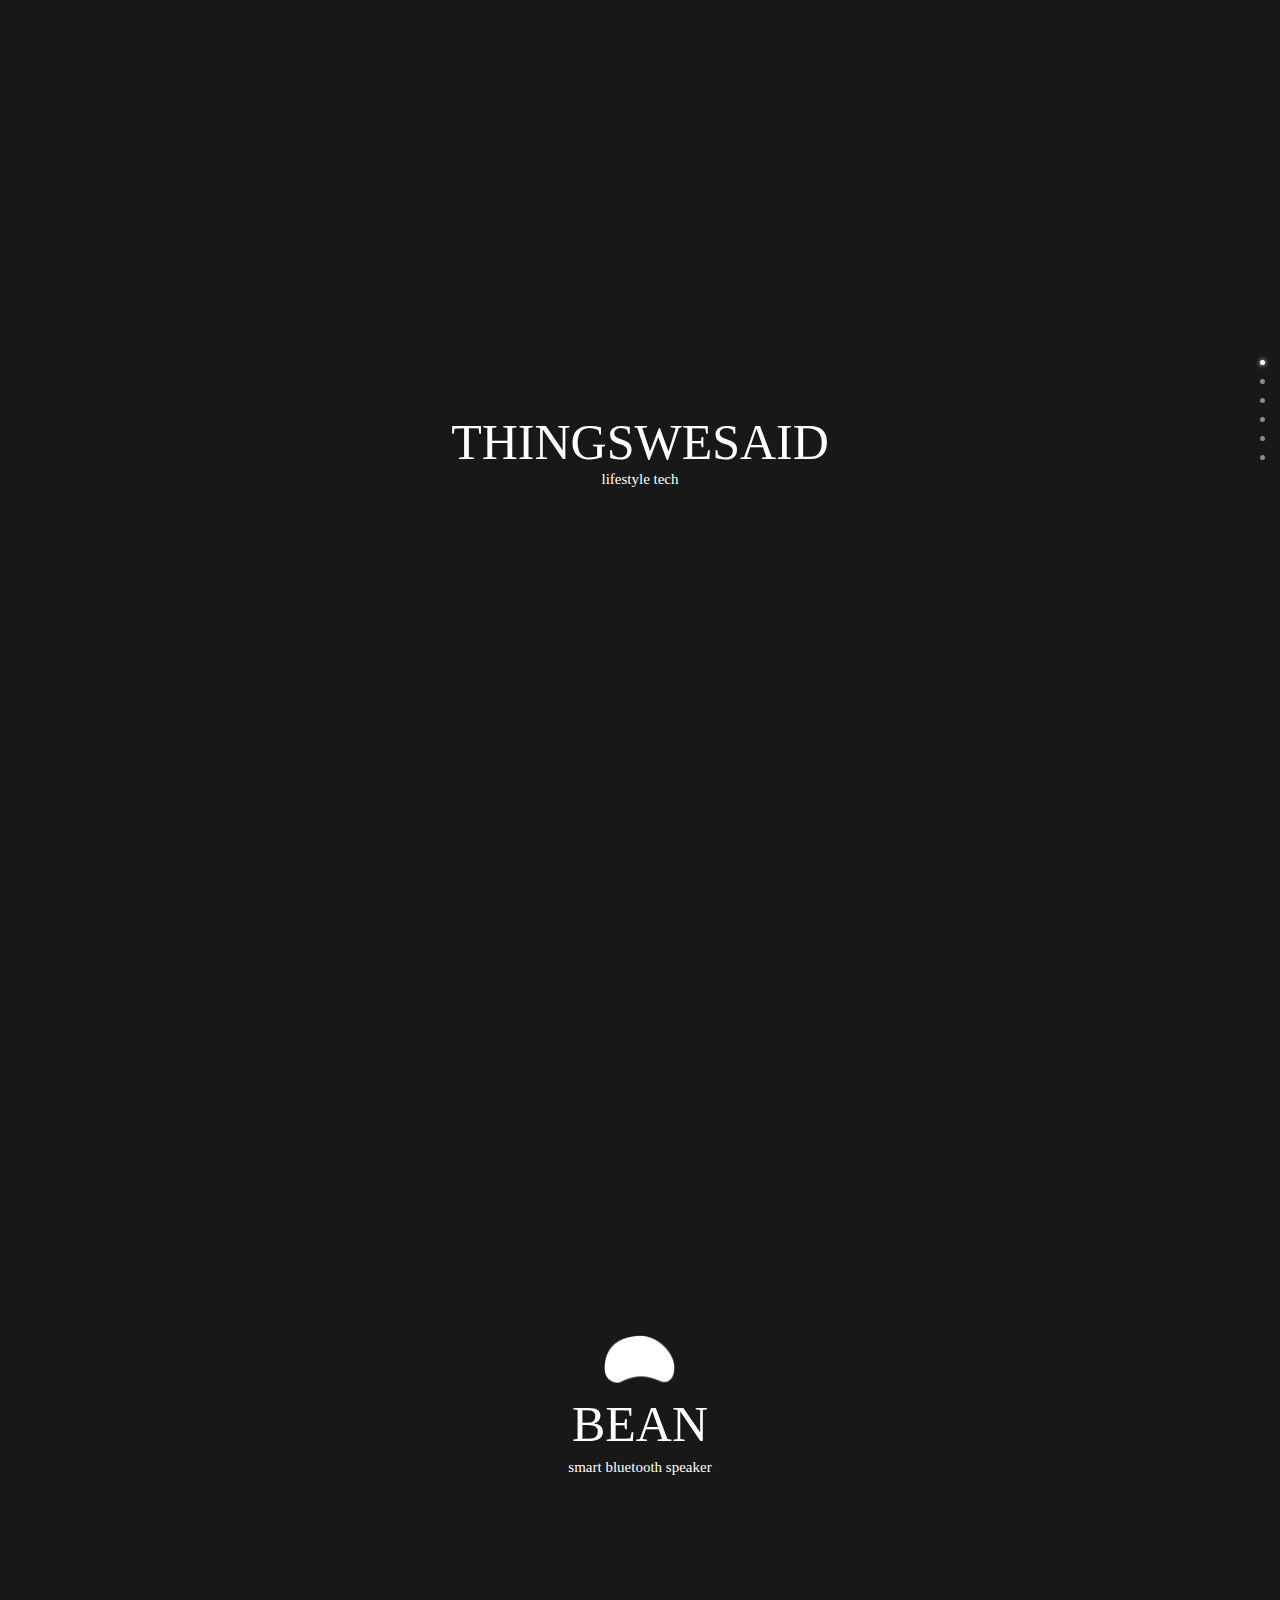
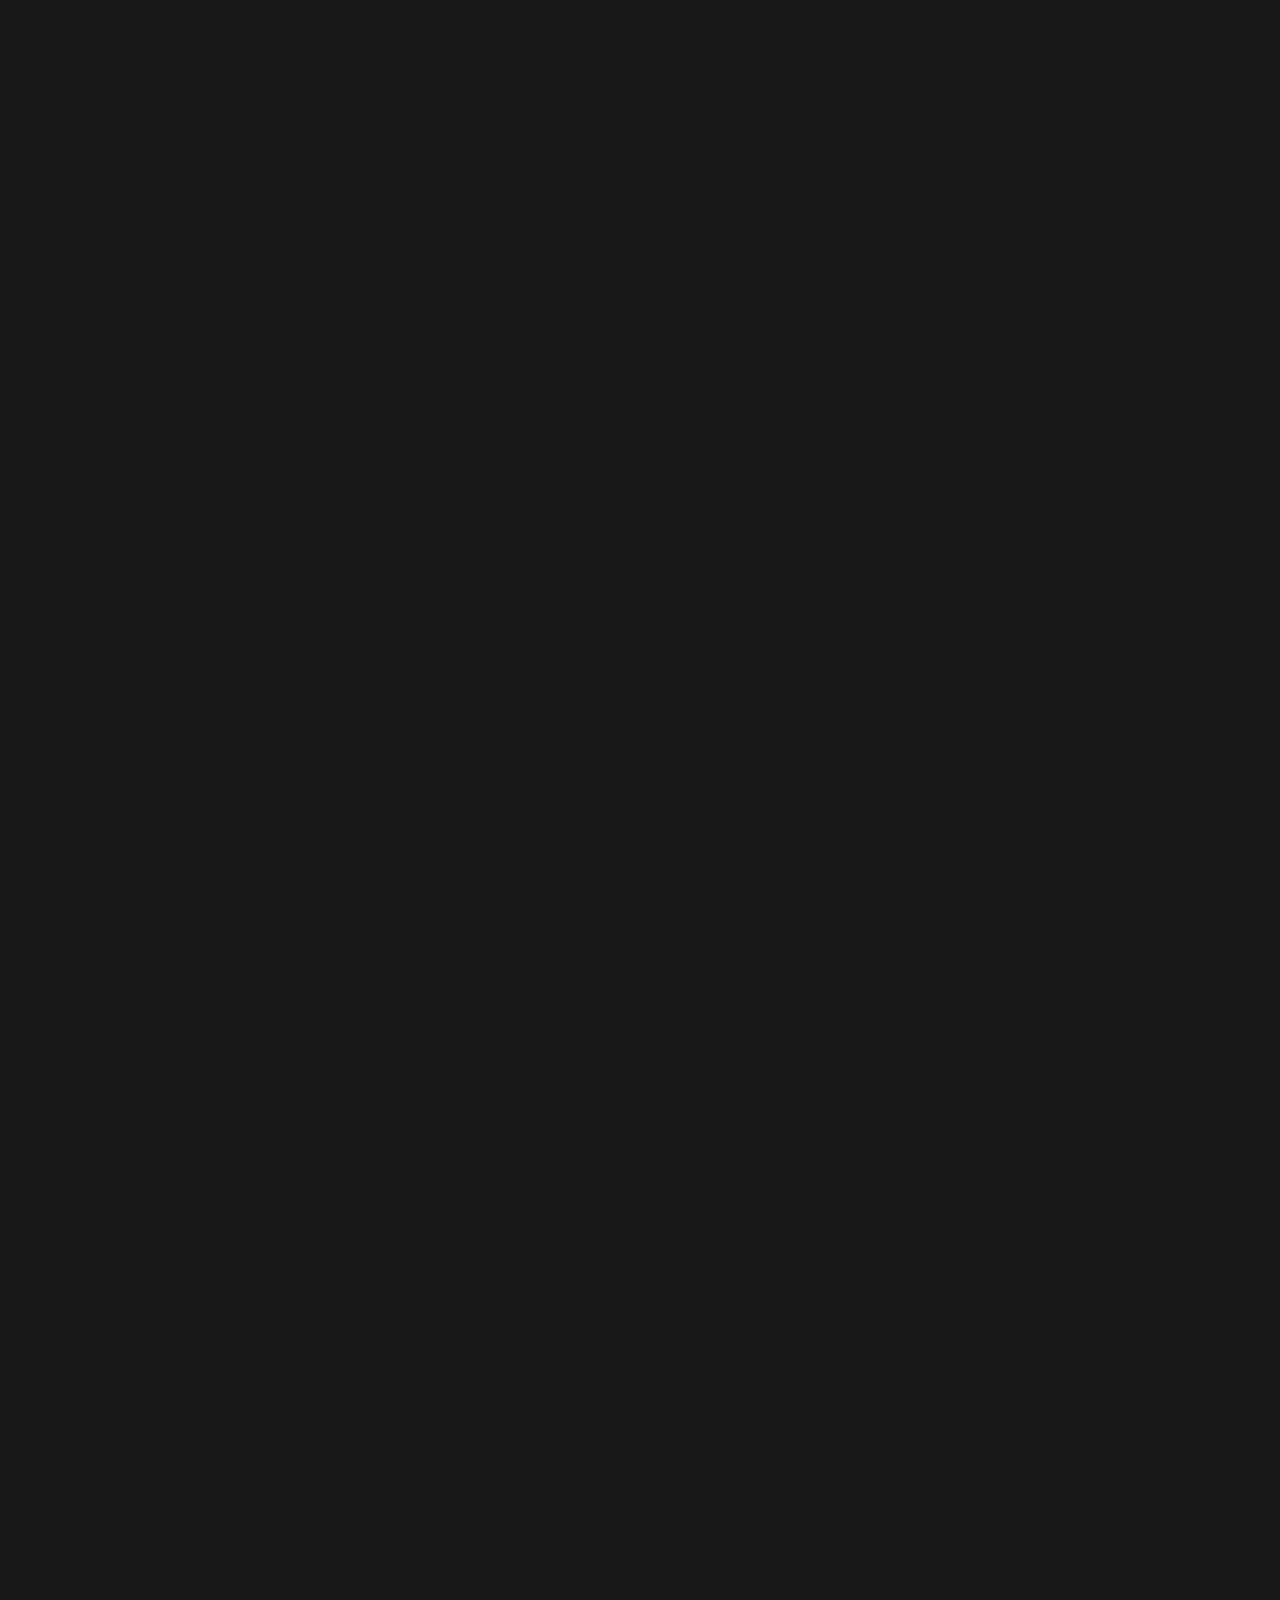
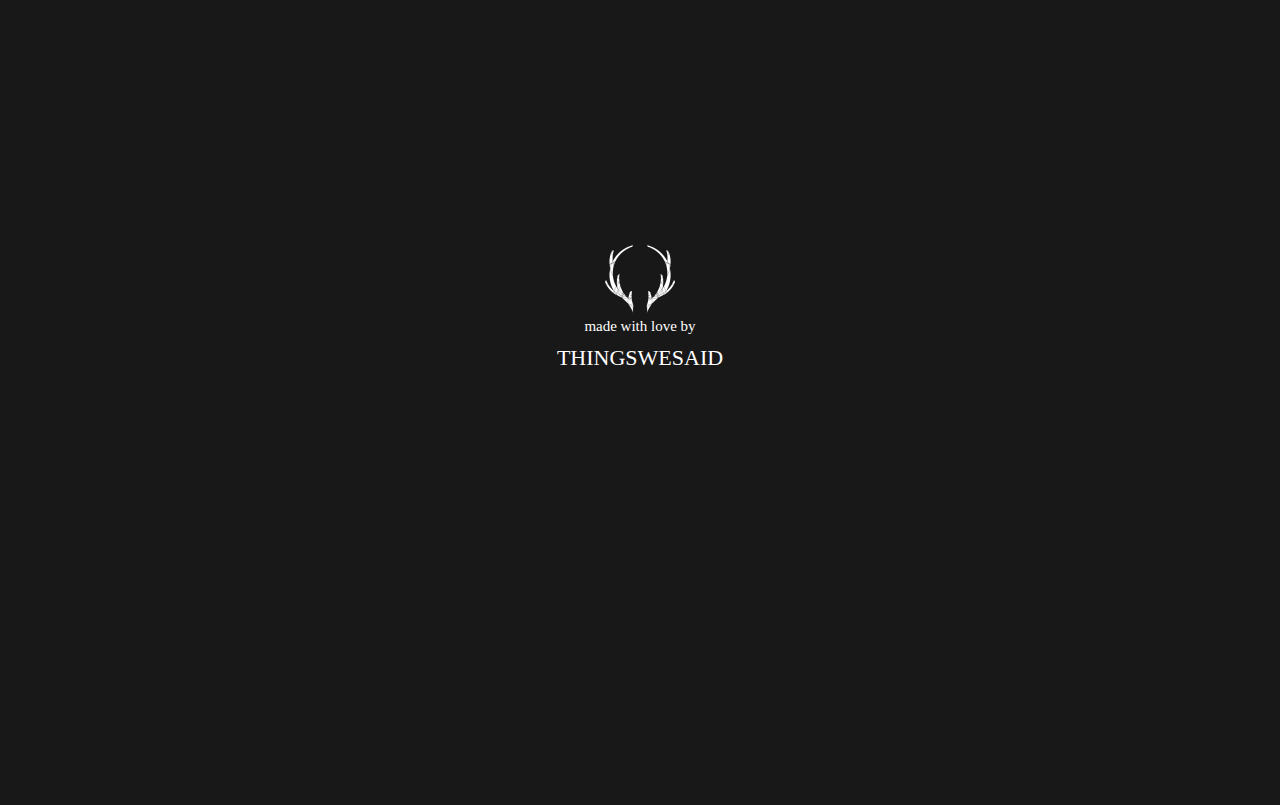
==== index.html @ f96232db "[css] make responsive to bigger size screen;" ====
<!DOCTYPE html>
<html lang="en">
<head>
  <meta charset="UTF-8">
  <meta name="viewport" content="width=device-width, initial-scale=1.0">
  <meta http-equiv="X-UA-Compatible" content="ie=edge">
  <link rel="stylesheet" href="./css/main.css">
  <title>thingswesaid</title>
</head>
<body>
  <div class="main">
    <div id="navigator">
      <div id="thingswesaid"></div>
      <div id="bean"></div>
      <div id="bean-pics"></div>
      <div id="bean-specs"></div>
      <div id="email"></div>
      <div id="credit"></div>
    </div>
    <div id="first-section">
      <div class="first-section-deer fadein">
        <img src="https://cdn.rawgit.com/thingswesaid/assets/8da91fc91eb6621f81365ce95e8229c3d3fe433f/images/deer-profile.png" class="deer-profile deer-left fadein">
        <img src="https://cdn.rawgit.com/thingswesaid/assets/8da91fc91eb6621f81365ce95e8229c3d3fe433f/images/deer-profile.png" class="deer-profile deer-right fadein">
      </div>
      <div class="arrow-down fadein-with-delay"></div>
      <div class="main-title">
        <p class="intro-animation">THINGSWESAID</p>
        <p class="intro-animation small-text">lifestyle tech</p>
      </div>
    </div>
    <div id="bean-section">
      <div class="evo-side"></div>
      <div class="bean-title">
        <div class="bean-logo"></div>
        <p class="lombok bean">BEAN</p>
        <p class="small-text">smart bluetooth speaker</p>
      </div>

      <div class="evo-pictures">
        <img src="./images/evo-pic-1.png" class="evo-pic-1">
        <p class="bean-components">
          <strong>BEAN</strong> will allow people to experience omnidirectional music, make phone calls or interact with Siri from anywhere in the house, hands-free.
          All without sacrificing sound quality and design.
        </p>
        <img src="./images/evo-pic-2.png" class="evo-pic evo-pic-2">
      </div>
      <div id="specs-section"></div>
      <div class="bean-specs">
        <img src="./images/evo-sylo.png" class="sylo">
        <div class="specs">
          <p class="title-item">DIMENSIONS<p>
            <p class="item">•	8 inches wide - 14 inches high</p>
            <p class="title-item">DRIVERS<p>
              <p class="item">•	2 Tweeter drivers - 1.5 inches wide (each)</p>
              <p class="item">•	1 Midrange driver - 6 inches wide</p>
              <p class="item">•	1 Subwoofer driver - 4 inches wide</p>
              <p class="item">•	1 Passive radiator - 6 inches wide</p>
              <p class="title-item">PCB<p>
                <p class="item">•	Amp board with:</p>
                <p class="item-indent">• 1 channel only (mono) - 35W minimum</p>
                <p class="item-indent">• Bluetooth 4.0 or greater</p>
                <p class="item-indent">• microphone integrated</p>
                <p class="item-indent">• optical input</p>
                <p class="item">•	3 way passive crossover</p>
                <p class="item">•	LED (to apply behind logo)</p>
                <p class="item">•	Battery</p>
                <p class="item">•	Power adapter board</p>
              </div>
            </p>
          </div>
          <div id="email-section">
            <div class="email-section-content">
              <p><strong>BEAN can soon be yours!</strong></p>
              <p class="small-text">subscribe to be notified of the kicstarter launch</p>
              <div class="email-input">
                <input type="email" placeholder="email">
                <span class="checkmark">
                  <div class="checkmark_circle"></div>
                  <div class="checkmark_stem"></div>
                  <div class="checkmark_kick"></div>
                </span>
              </div>
              <a href="#">
                <p class="link small-text">download the specs</p>
              </a>
            </div>
          </div>
          <div id="credits-section">
            <img src="./images/antlers.png">
            <p class="small-text">made with love by</p>
            <p>THINGSWESAID</p>
          </div>
        </div>
        <script type="text/javascript" src="./js/main.js"></script>
      </body>
      </html>
---- css/main.css ----
@font-face {
  font-family: 'Lombok';
  src: url('https://cdn.rawgit.com/thingswesaid/assets/3b993538f8348a293ac7c75ceb3d67e5ba9683c5/fonts/Lombok.otf');
}

@font-face {
  font-family: 'Raleway';
  src: url('https://cdn.rawgit.com/thingswesaid/assets/3b993538f8348a293ac7c75ceb3d67e5ba9683c5/fonts/RalewayThin.ttf');
}

* {
  color: white;
}

html, body {
  margin: 0;
  padding: 0;
  max-width: 100%;
  overflow-x: hidden;
  background: #505050;

  position: relative;
}

p {
  text-align: center;
  font-family: 'Raleway';
}

#navigator {
  position: fixed;
  top: 40vh;
  right: 15px;
  height: 100px;
  width: 30px;
  display: flex;
  justify-content: space-between;
  align-items: flex-end;
  flex-direction: column;
  z-index: 999;
}

#navigator * {
  width: 5px;
  height: 5px;
  border-radius: 100%;
  background-color: white;
  opacity: .5;
}

#navigator .active {
  opacity: 1;
  box-shadow: 0px 0px 5px #fff;
}


.lombok {
  font-family: 'Lombok';
  margin: 0;
}

.bean {
  margin-bottom: 6px;
}

.main {
  position: relative;
}

.main-title {
  font-size: 50px;
  background: #181818;
  display: flex;
  justify-content: center;
  align-items: center;
  flex-direction: column;
  width: 100vw;
  height: 100vh;
  overflow: hidden;
}

.first-section-deer {
  opacity: 0;
  position: fixed;
  top: 15vh;
  z-index: 99;
  display: flex;
  justify-content: space-between;
  width: 100%;
}

.deer-profile {
  height: 50vh;
}

.deer-right {
  -moz-transform: scaleX(-1);
  -o-transform: scaleX(-1);
  -webkit-transform: scaleX(-1);
  transform: scaleX(-1);
  filter: FlipH;
  -ms-filter: "FlipH";
}

@media only screen and (max-width: 770px) {
  .deer-profile {
    width: 150px;
  }

  .deer-right {
    top: auto;
    bottom: 20%;
  }
}

.main-title p {
  margin: 0;
  font-size: 50px;
}

.intro-animation {
  -webkit-animation: intro .9s;
  -moz-animation:    intro .9s;
  -o-animation:      intro .9s;
  animation:         intro .9s;
}

.arrow-down {
  width: 100%;
  height: 40px;
  background-image: url(https://cdn.rawgit.com/thingswesaid/assets/8da91fc91eb6621f81365ce95e8229c3d3fe433f/images/arrow.png);
  background-size: contain;
  background-repeat: no-repeat;
  position: fixed;
  bottom: 12%;
  background-position: center;
  opacity: 0;
}

.evo-side {
  background-image: url(../images/evo-side.png);
  background-position: right;
  background-size: contain;
  background-repeat: no-repeat;
  position: fixed;
  z-index: 99;
  top: 0;
  width: 100%;
  height: 100%;
  margin-right: -50px;
  opacity: 0;
}

@media only screen and (max-width: 770px) {
  .evo-side {
    margin-right: -110px;
  }
}

.sticky-bean {
  position: fixed;
  top: 0px;
  width: 100%;
  z-index: 99;
}

.bean-logo {
  background-image: url(../images/bean.png);
  width: 100%;
  height: 50px;
  background-size: contain;
  background-repeat: no-repeat;
  background-position: center;
  margin: 30px 0 10px;
}

.small-text {
  font-size: 15px !important;
  margin: 0;
}

.evo-pictures {
  position: fixed;
  bottom: 0;
  width: 100%;
  z-index: 99;
  display: flex;
  justify-content: space-between;
}

.evo-pic-1, .evo-pic-2 {
  opacity: 0;
  height: 50vh;
  padding: 10px;
}

.bean-components {
  font-size: 17px;
  width: 300px;
  min-width: 300px;
  line-height: 25px;
  text-align: justify;
  opacity: 0;
  margin: auto 0;
}

.bean-specs {
  width: 100%;
  z-index: 99;
  position: fixed;
}

.specs {
  position: fixed;
  right: 30px;
  bottom: 100px;
  font-size: 18px;
  width: 500px;
  opacity: 0;
}

.specs p {
  text-align: left;
}

.title-item {
  margin: 20px 0 -15px 0;
}

.item {
  margin: 6px 0 0 10px;
}

.item-indent {
  margin: 6px 0 0 30px;
}

.sylo {
  position: fixed;
  bottom: 0;
  left: 20px;
  opacity: 0;
  height: 60vh;
}

#first-section {
  height: 95vh;
  position: relative;
}

#bean-section {
  font-size: 50px;
  background: #181818;
  display: flex;
  flex-direction: column;
  justify-content: flex-start;
  align-items: center;
  width: 100vw;
  position: relative;
  overflow: hidden;
}

#specs-section {
  position: absolute;
}

#email-section {
  position: absolute;
  width: 100%;
  display: flex;
  justify-content: space-around;
  flex-direction: column;
  align-items: center;
  padding-top: 100px;
  z-index: 99;
}

.email-section-content {
  position: fixed;
  bottom: 40vh;
  opacity: 0;
}

#email-section p {
  font-size: 30px;
  margin: 2px;
}

#email-section input {
  width: 300px;
  height: 50px;
  border-radius: 10px;
  border: none;
  padding: 5px;
  margin: 20px;
  z-index: 99;
  color: black;
  font-size: 20px;
  font-weight: lighter;
  text-align: center;
}

#credits-section {
  position: absolute;
  bottom: 350px;
  font-size: 22px;
  display: flex;
  justify-content: center;
  align-items: center;
  flex-direction: column;
}

#credits-section img {
  width: 70px;
}

#credits-section p {
  margin: 5px;
}

.link {
  text-decoration: underline;
  color: #3D74DA;
}

.email-input {
  position: relative;
}

.checkmark {
  display:inline-block;
  width: 22px;
  height:22px;
  -ms-transform: rotate(45deg);
  -webkit-transform: rotate(45deg);
  transform: rotate(45deg);
  position: absolute;
  top: 37px;
  right: -20px;
}

.checkmark_circle {
  position: absolute;
  width:22px;
  height:22px;
  background-color: lightgreen;
  border-radius:11px;
  left:0;
  top:0;
}

.checkmark_stem {
  position: absolute;
  width:3px;
  height:9px;
  background-color:#fff;
  left:11px;
  top:6px;
}

.checkmark_kick {
  position: absolute;
  width:3px;
  height:3px;
  background-color:#fff;
  left:8px;
  top:12px;
}

a:hover {
  cursor:pointer;
}

input:focus{
  outline: none;
}

::-webkit-input-placeholder { /* Chrome/Opera/Safari */
  font-size: 20px;
  font-weight: lighter;
  text-align: center;
}
::-moz-placeholder { /* Firefox 19+ */
  font-size: 20px;
  font-weight: lighter;
  text-align: center;
}
:-ms-input-placeholder { /* IE 10+ */
  font-size: 20px;
  font-weight: lighter;
  text-align: center;
}
:-moz-placeholder { /* Firefox 18- */
  font-size: 20px;
  font-weight: lighter;
  text-align: center;
}

/* animations */

.fadein {
  -webkit-animation: fadein .9s;
  -moz-animation:    fadein .9s;
  -o-animation:      fadein .9s;
  animation:         fadein .9s;
  animation-fill-mode: forwards;
}

.fadeout {
  -webkit-animation: fadeout .35s;
  -moz-animation:    fadeout .35s;
  -o-animation:      fadeout .35s;
  animation:         fadeout .35s;
  animation-fill-mode: forwards;
}

.fadein-with-delay {
  -webkit-animation: fadein .7s;
  -moz-animation:    fadein .7s;
  -o-animation:      fadein .7s;
  animation:         fadein .7s;
  animation-delay: .3s;
  animation-fill-mode: forwards;
}

.fadeout-fast {
  -webkit-animation: fadeout .1s;
  -moz-animation:    fadeout .1s;
  -o-animation:      fadeout .1s;
  animation:         fadeout .1s;
  animation-fill-mode: forwards;
}

@-webkit-keyframes intro {
  0%   {
    opacity: 0;
    margin-top: 20px;
  }
  100% {
    opacity: 1;
    margin-top: 0;
  }
}
@-moz-keyframes intro {
  0%   {
    opacity: 0;
    margin-top: 20px;
  }
  100% {
    opacity: 1;
    margin-top: 0;
  }
}
@-o-keyframes intro {
  0%   {
    opacity: 0;
    margin-top: 20px;
  }
  100% {
    opacity: 1;
    margin-top: 0;
  }
}
@keyframes intro {
  0%   {
    opacity: 0;
    margin-top: 20px;
  }
  100% {
    opacity: 1;
    margin-top: 0;
  }
}


@-webkit-keyframes fadein {
  0%   { opacity: 0; }
  100% { opacity: 1; }
}
@-moz-keyframes fadein {
  0%   { opacity: 0; }
  100% { opacity: 1; }
}
@-o-keyframes fadein {
  0%   { opacity: 0; }
  100% { opacity: 1; }
}
@keyframes fadein {
  0%   { opacity: 0; }
  100% { opacity: 1; }
}


@-webkit-keyframes fadeout {
  0%   { opacity: 1; }
  100% { opacity: 0; }
}
@-moz-keyframes fadeout {
  0%   { opacity: 1; }
  100% { opacity: 0; }
}
@-o-keyframes fadeout {
  0%   { opacity: 1; }
  100% { opacity: 0; }
}
@keyframes fadeout {
  0%   { opacity: 1; }
  100% { opacity: 0; }
}
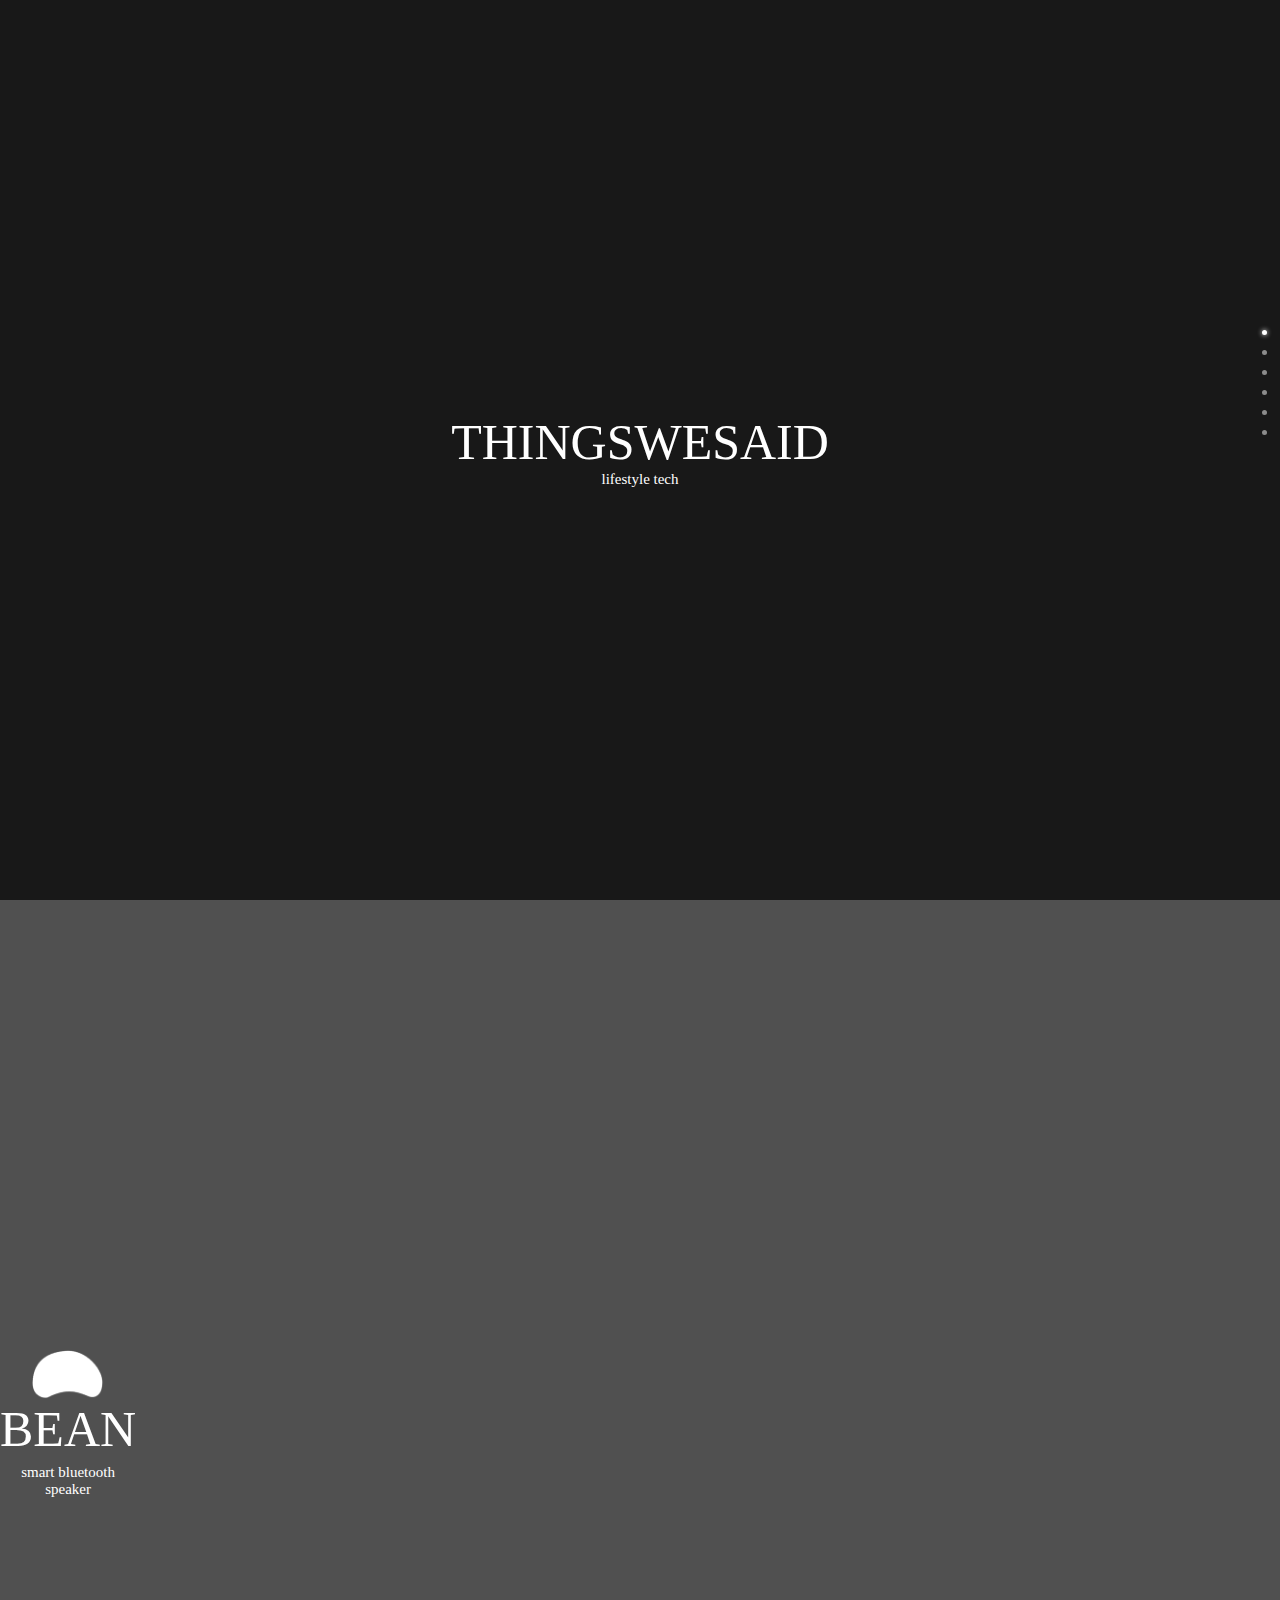
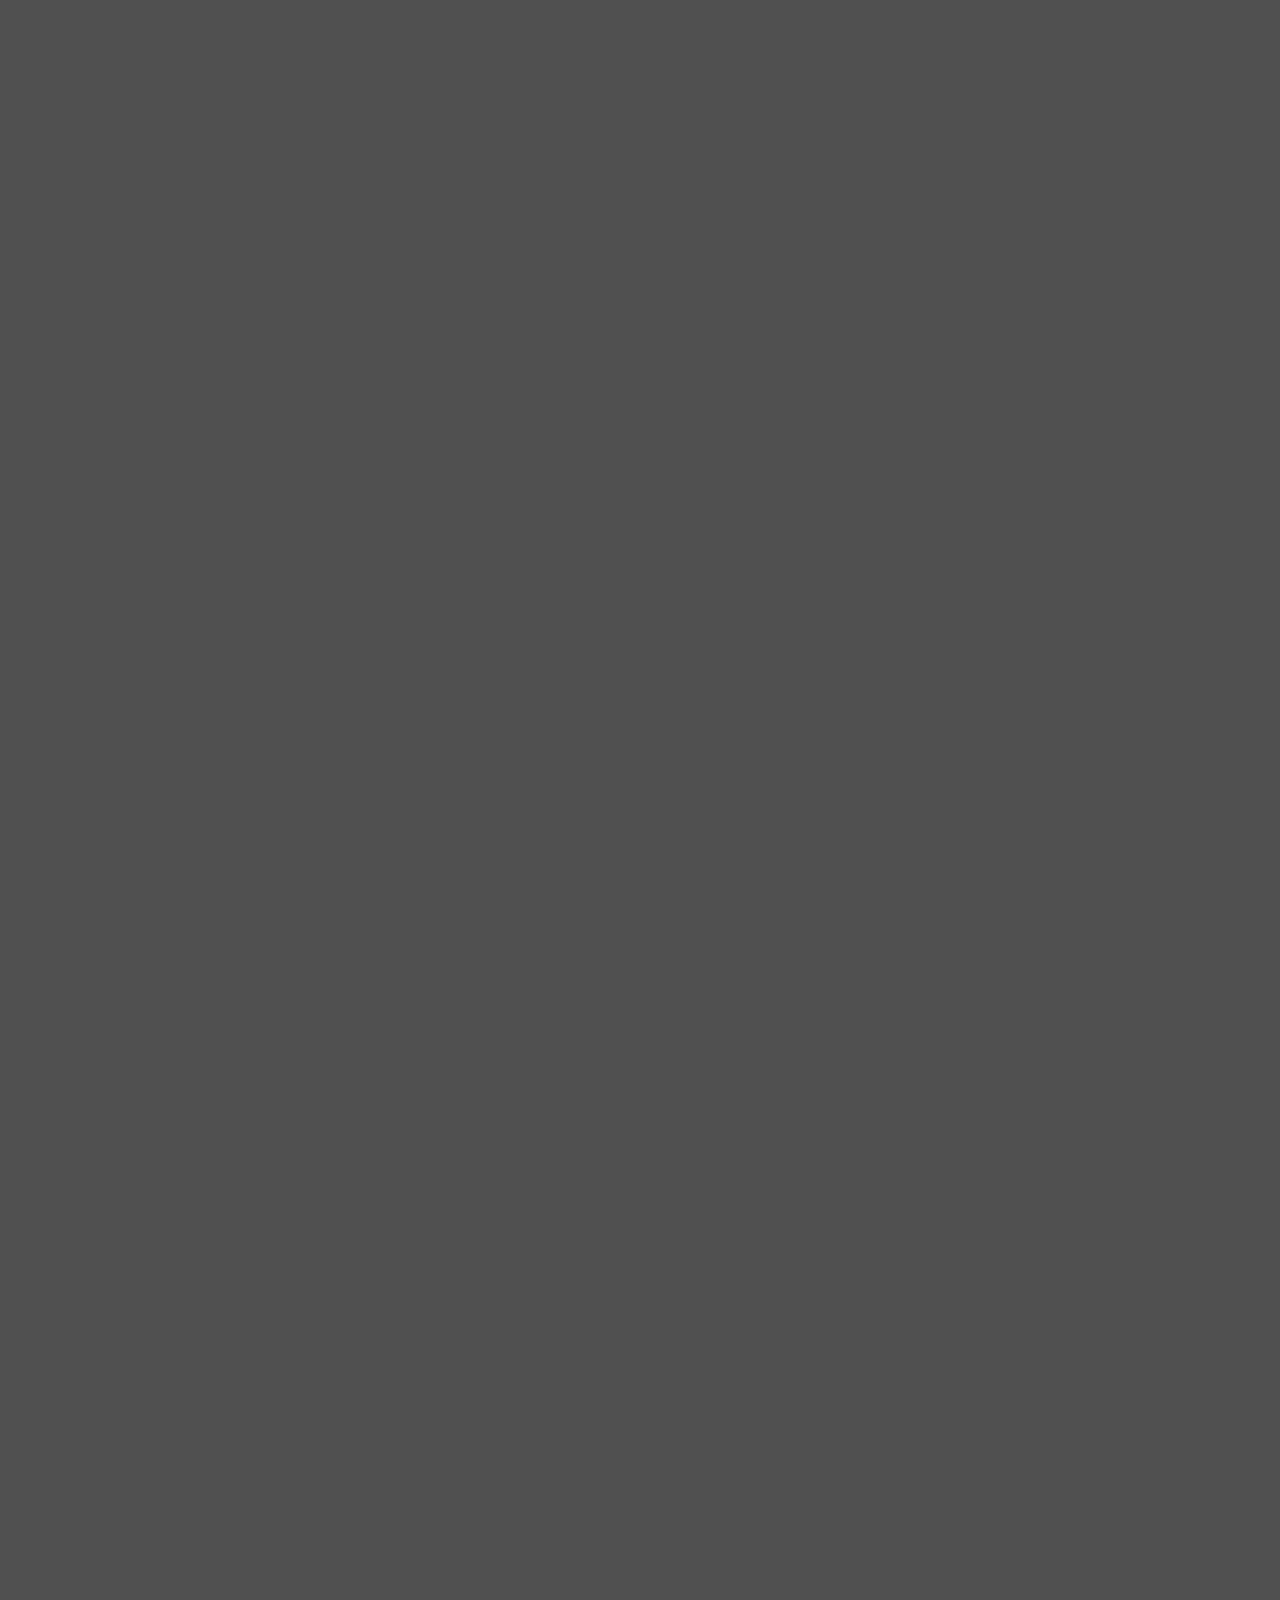
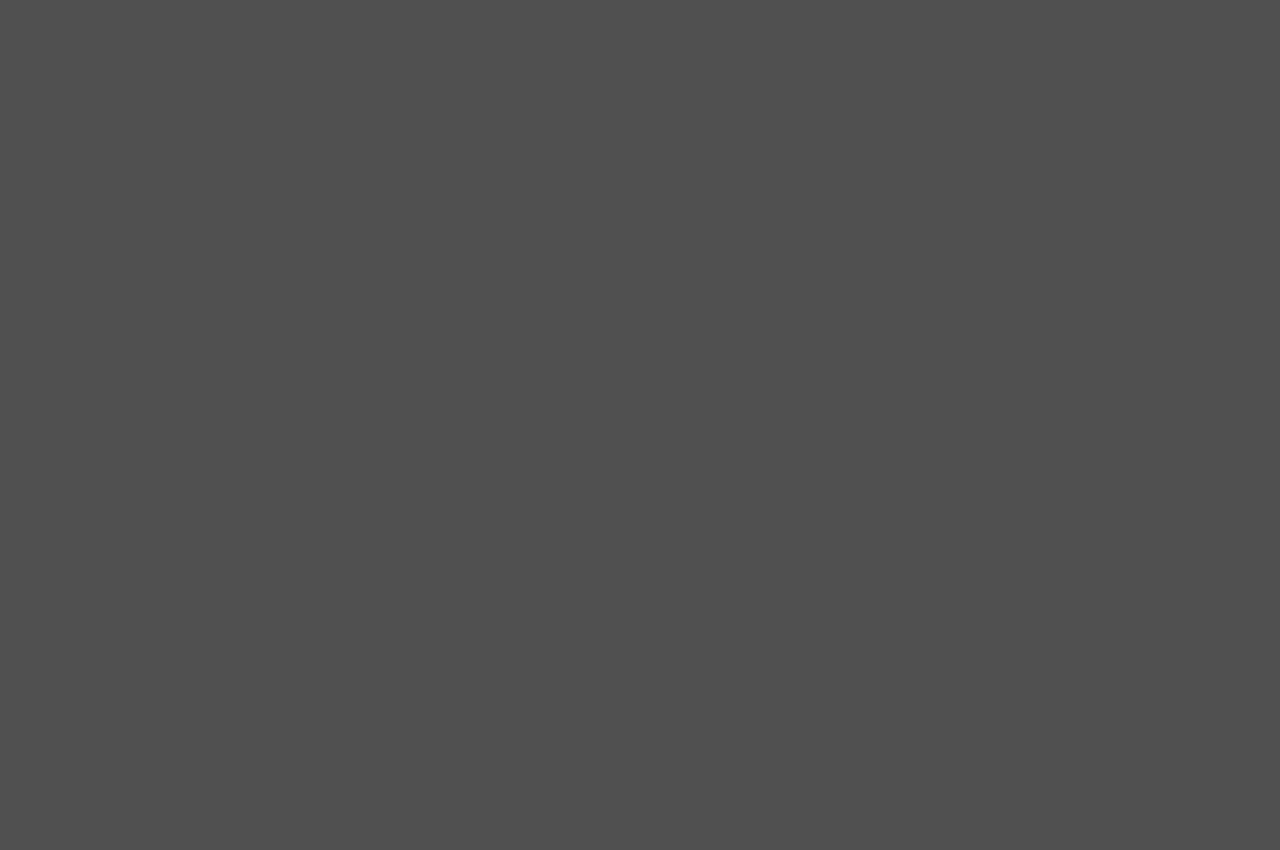
==== commit cdd1607a: "[+] css restructure" ====
--- a/index.html
+++ b/index.html
@@ -4,11 +4,13 @@
   <meta charset="UTF-8">
   <meta name="viewport" content="width=device-width, initial-scale=1.0">
   <meta http-equiv="X-UA-Compatible" content="ie=edge">
+  <link rel="stylesheet" href="https://cdnjs.cloudflare.com/ajax/libs/normalize/5.0.0/normalize.min.css">
   <link rel="stylesheet" href="./css/main.css">
   <title>thingswesaid</title>
 </head>
 <body>
   <div class="main">
+
     <div id="navigator">
       <div id="thingswesaid"></div>
       <div id="bean"></div>
@@ -17,17 +19,19 @@
       <div id="email"></div>
       <div id="credit"></div>
     </div>
-    <div id="first-section">
-      <div class="first-section-deer fadein">
+
+    <div id="tws-title-section">
+      <div class="tws-section-deer fadein">
         <img src="https://cdn.rawgit.com/thingswesaid/assets/8da91fc91eb6621f81365ce95e8229c3d3fe433f/images/deer-profile.png" class="deer-profile deer-left fadein">
         <img src="https://cdn.rawgit.com/thingswesaid/assets/8da91fc91eb6621f81365ce95e8229c3d3fe433f/images/deer-profile.png" class="deer-profile deer-right fadein">
       </div>
       <div class="arrow-down fadein-with-delay"></div>
-      <div class="main-title">
+      <div class="thingswesaid-title">
         <p class="intro-animation">THINGSWESAID</p>
         <p class="intro-animation small-text">lifestyle tech</p>
       </div>
     </div>
+
     <div id="bean-section">
       <div class="evo-side"></div>
       <div class="bean-title">
@@ -35,62 +39,63 @@
         <p class="lombok bean">BEAN</p>
         <p class="small-text">smart bluetooth speaker</p>
       </div>
-
-      <div class="evo-pictures">
-        <img src="./images/evo-pic-1.png" class="evo-pic-1">
-        <p class="bean-components">
-          <strong>BEAN</strong> will allow people to experience omnidirectional music, make phone calls or interact with Siri from anywhere in the house, hands-free.
-          All without sacrificing sound quality and design.
-        </p>
-        <img src="./images/evo-pic-2.png" class="evo-pic evo-pic-2">
+      <div class="evo-pictures-container">
+        <!-- <div class="evo-pictures">
+          <img src="./images/evo-pic-1.png" class="evo-pic-1">
+          <p class="bean-components">
+            <strong>BEAN</strong> will allow people to experience omnidirectional music, make phone calls or interact with Siri from anywhere in the house, hands-free.
+            All without sacrificing sound quality and design.
+          </p>
+          <img src="./images/evo-pic-2.png" class="evo-pic evo-pic-2">
+        </div> -->
       </div>
       <div id="specs-section"></div>
       <div class="bean-specs">
-        <img src="./images/evo-sylo.png" class="sylo">
-        <div class="specs">
-          <p class="title-item">DIMENSIONS<p>
-            <p class="item">•	8 inches wide - 14 inches high</p>
-            <p class="title-item">DRIVERS<p>
-              <p class="item">•	2 Tweeter drivers - 1.5 inches wide (each)</p>
-              <p class="item">•	1 Midrange driver - 6 inches wide</p>
-              <p class="item">•	1 Subwoofer driver - 4 inches wide</p>
-              <p class="item">•	1 Passive radiator - 6 inches wide</p>
-              <p class="title-item">PCB<p>
-                <p class="item">•	Amp board with:</p>
-                <p class="item-indent">• 1 channel only (mono) - 35W minimum</p>
-                <p class="item-indent">• Bluetooth 4.0 or greater</p>
-                <p class="item-indent">• microphone integrated</p>
-                <p class="item-indent">• optical input</p>
-                <p class="item">•	3 way passive crossover</p>
-                <p class="item">•	LED (to apply behind logo)</p>
-                <p class="item">•	Battery</p>
-                <p class="item">•	Power adapter board</p>
-              </div>
-            </p>
-          </div>
-          <div id="email-section">
-            <div class="email-section-content">
-              <p><strong>BEAN can soon be yours!</strong></p>
-              <p class="small-text">subscribe to be notified of the kicstarter launch</p>
-              <div class="email-input">
-                <input type="email" placeholder="email">
-                <span class="checkmark">
-                  <div class="checkmark_circle"></div>
-                  <div class="checkmark_stem"></div>
-                  <div class="checkmark_kick"></div>
-                </span>
-              </div>
-              <a href="#">
-                <p class="link small-text">download the specs</p>
-              </a>
-            </div>
-          </div>
-          <div id="credits-section">
-            <img src="./images/antlers.png">
-            <p class="small-text">made with love by</p>
-            <p>THINGSWESAID</p>
-          </div>
-        </div>
-        <script type="text/javascript" src="./js/main.js"></script>
-      </body>
-      </html>
+      <img src="./images/evo-sylo.png" class="sylo">
+      <div class="specs">
+      <p class="title-item">DIMENSIONS<p>
+      <p class="item">•	8 inch diameter - 14 inches high</p>
+      <p class="title-item">DRIVERS<p>
+      <p class="item">•	2 Tweeter drivers - 1.5 inches wide (each)</p>
+      <p class="item">•	1 Midrange driver - 6 inches wide</p>
+      <p class="item">•	1 Subwoofer driver - 4 inches wide</p>
+      <p class="item">•	1 Passive radiator - 6 inches wide</p>
+      <p class="title-item">PCB<p>
+      <p class="item">•	Amp board with:</p>
+      <p class="item-indent">• 1 channel only (mono) - 35W minimum</p>
+      <p class="item-indent">• Bluetooth 4.0 or greater</p>
+      <p class="item-indent">• microphone integrated</p>
+      <p class="item-indent">• optical input</p>
+      <p class="item">•	3 way passive crossover</p>
+      <p class="item">•	LED (to apply behind logo)</p>
+      <p class="item">•	Battery</p>
+      <p class="item">•	Power adapter board</p>
+    </div>
+  </p>
+</div>
+<div id="email-section">
+  <div class="email-section-content">
+    <p><strong>BEAN can soon be yours!</strong></p>
+    <p class="small-text">subscribe to be notified of the kicstarter launch</p>
+    <div class="email-input">
+      <input type="email" placeholder="email">
+      <span class="checkmark">
+        <div class="checkmark_circle"></div>
+        <div class="checkmark_stem"></div>
+        <div class="checkmark_kick"></div>
+      </span>
+    </div>
+    <a href="#">
+      <p class="link small-text">download the specs</p>
+    </a>
+  </div>
+</div>
+<div id="credits-section">
+  <img src="./images/antlers.png">
+  <p class="small-text">made with love by</p>
+  <p>THINGSWESAID</p>
+</div>
+</div>
+<script type="text/javascript" src="./js/main.js"></script>
+</body>
+</html>
--- a/css/main.css
+++ b/css/main.css
@@ -27,20 +27,21 @@
   font-family: 'Raleway';
 }
 
+.main {
+  position: relative;
+}
+
 #navigator {
   position: fixed;
-  top: 40vh;
-  right: 15px;
+  top: 35vh;
+  right: 0;
   height: 100px;
   width: 30px;
-  display: flex;
-  justify-content: space-between;
-  align-items: flex-end;
-  flex-direction: column;
-  z-index: 999;
+  z-index: 99;
 }
 
 #navigator * {
+  margin: 15px 12px 15px;
   width: 5px;
   height: 5px;
   border-radius: 100%;
@@ -53,6 +54,66 @@
   box-shadow: 0px 0px 5px #fff;
 }
 
+#tws-title-section {
+  height: 100vh;
+  position: relative;
+  text-align: center;
+  background: #181818;
+}
+
+.tws-section-deer {
+  opacity: 0;
+  position: fixed;
+  top: 15vh;
+  z-index: 1;
+  width: 100%;
+  text-align: justify;
+}
+
+.tws-section-deer:after {
+	content: '';
+	display: inline-block;
+	width: 100%;
+}
+
+.tws-section-deer img {
+  display: inline-block;
+  width: auto;
+}
+
+.arrow-down {
+  position: fixed;
+  height: 40px;
+  width: 100%;
+  bottom: 12%;
+  background-position: center;
+  background-image: url(https://cdn.rawgit.com/thingswesaid/assets/8da91fc91eb6621f81365ce95e8229c3d3fe433f/images/arrow.png);
+  background-size: contain;
+  background-repeat: no-repeat;
+  opacity: 0;
+  z-index: 99;
+}
+
+.thingswesaid-title {
+  font-size: 50px;
+  width: 40%;
+  height: 100%;
+  text-align: center;
+  z-index: 2;
+  margin: 0 auto;
+  display: flex;
+  flex-direction: column;
+  justify-content: center;
+}
+
+.thingswesaid-title * {
+  margin: 0;
+}
+
+.intro-animation {
+  -webkit-animation: intro .9s;
+  animation:         intro .9s;
+}
 
 .lombok {
   font-family: 'Lombok';
@@ -63,43 +124,15 @@
   margin-bottom: 6px;
 }
 
-.main {
-  position: relative;
-}
-
-.main-title {
-  font-size: 50px;
-  background: #181818;
-  display: flex;
-  justify-content: center;
-  align-items: center;
-  flex-direction: column;
-  width: 100vw;
-  height: 100vh;
-  overflow: hidden;
-}
-
-.first-section-deer {
-  opacity: 0;
-  position: fixed;
-  top: 15vh;
-  z-index: 99;
-  display: flex;
-  justify-content: space-between;
-  width: 100%;
-}
-
 .deer-profile {
   height: 50vh;
 }
 
 .deer-right {
-  -moz-transform: scaleX(-1);
-  -o-transform: scaleX(-1);
   -webkit-transform: scaleX(-1);
   transform: scaleX(-1);
+  -webkit-filter: FlipH;
   filter: FlipH;
-  -ms-filter: "FlipH";
 }
 
 @media only screen and (max-width: 770px) {
@@ -116,25 +149,6 @@
 .main-title p {
   margin: 0;
   font-size: 50px;
-}
-
-.intro-animation {
-  -webkit-animation: intro .9s;
-  -moz-animation:    intro .9s;
-  -o-animation:      intro .9s;
-  animation:         intro .9s;
-}
-
-.arrow-down {
-  width: 100%;
-  height: 40px;
-  background-image: url(https://cdn.rawgit.com/thingswesaid/assets/8da91fc91eb6621f81365ce95e8229c3d3fe433f/images/arrow.png);
-  background-size: contain;
-  background-repeat: no-repeat;
-  position: fixed;
-  bottom: 12%;
-  background-position: center;
-  opacity: 0;
 }
 
 .evo-side {
@@ -143,11 +157,11 @@
   background-size: contain;
   background-repeat: no-repeat;
   position: fixed;
-  z-index: 99;
+  /*z-index: 99;*/
   top: 0;
+  margin-right: -50px;
   width: 100%;
   height: 100%;
-  margin-right: -50px;
   opacity: 0;
 }
 
@@ -161,7 +175,24 @@
   position: fixed;
   top: 0px;
   width: 100%;
-  z-index: 99;
+  /*z-index: 99;*/
+}
+
+#bean-section {
+  display: table;
+  width: 100%;
+  position: relative;
+  overflow: hidden;
+  font-size: 50px;
+  text-align: center;
+}
+
+.bean-title {
+  width: 100%;
+  /*display: table-cell;*/
+  display: inline-block;
+  /*vertical-align: middle;*/
+  height: 50vh;
 }
 
 .bean-logo {
@@ -171,7 +202,7 @@
   background-size: contain;
   background-repeat: no-repeat;
   background-position: center;
-  margin: 30px 0 10px;
+  margin-bottom: 30px 0 10px;
 }
 
 .small-text {
@@ -179,19 +210,47 @@
   margin: 0;
 }
 
+.evo-pictures-container {
+  width: 100%;
+  display: table-cell;
+  vertical-align: middle;
+}
+
 .evo-pictures {
   position: fixed;
   bottom: 0;
-  width: 100%;
-  z-index: 99;
+  width: 90%;
+  max-width: 1350px;
+  /*z-index: 99;*/
+  margin: 0 auto;
+  /*display: -webkit-box;
+  display: -ms-flexbox;
   display: flex;
-  justify-content: space-between;
+  -webkit-box-pack: justify;
+  -ms-flex-pack: justify;
+  justify-content: space-between;*/
+
+  /*background: lightblue;*/
+
+  display: inline-block;
+  text-align: justify;
+}
+
+.evo-pictures:after {
+  content: '';
+  display: inline-block;
+  width: 100%;
+}
+
+.evo-pictures p {
+  display: inline-block;
 }
 
 .evo-pic-1, .evo-pic-2 {
   opacity: 0;
   height: 50vh;
   padding: 10px;
+  display: inline-block;
 }
 
 .bean-components {
@@ -205,14 +264,13 @@
 }
 
 .bean-specs {
-  width: 100%;
-  z-index: 99;
+  /*z-index: 99;*/
   position: fixed;
 }
 
 .specs {
   position: fixed;
-  right: 30px;
+  right: 0;
   bottom: 100px;
   font-size: 18px;
   width: 500px;
@@ -241,38 +299,32 @@
   left: 20px;
   opacity: 0;
   height: 60vh;
-}
-
-#first-section {
-  height: 95vh;
-  position: relative;
-}
-
-#bean-section {
-  font-size: 50px;
-  background: #181818;
+  max-height: 480px;
+}
+
+
+
+#specs-section {
+  position: absolute;
+}
+
+#email-section {
+  position: absolute;
+  width: 100%;
+  display: -webkit-box;
+  display: -ms-flexbox;
   display: flex;
+  -ms-flex-pack: distribute;
+  justify-content: space-around;
+  -webkit-box-orient: vertical;
+  -webkit-box-direction: normal;
+  -ms-flex-direction: column;
   flex-direction: column;
-  justify-content: flex-start;
-  align-items: center;
-  width: 100vw;
-  position: relative;
-  overflow: hidden;
-}
-
-#specs-section {
-  position: absolute;
-}
-
-#email-section {
-  position: absolute;
-  width: 100%;
-  display: flex;
-  justify-content: space-around;
-  flex-direction: column;
+  -webkit-box-align: center;
+  -ms-flex-align: center;
   align-items: center;
   padding-top: 100px;
-  z-index: 99;
+  /*z-index: 99;*/
 }
 
 .email-section-content {
@@ -293,7 +345,7 @@
   border: none;
   padding: 5px;
   margin: 20px;
-  z-index: 99;
+  /*z-index: 99;*/
   color: black;
   font-size: 20px;
   font-weight: lighter;
@@ -304,9 +356,18 @@
   position: absolute;
   bottom: 350px;
   font-size: 22px;
+  display: -webkit-box;
+  display: -ms-flexbox;
   display: flex;
+  -webkit-box-pack: center;
+  -ms-flex-pack: center;
   justify-content: center;
+  -webkit-box-align: center;
+  -ms-flex-align: center;
   align-items: center;
+  -webkit-box-orient: vertical;
+  -webkit-box-direction: normal;
+  -ms-flex-direction: column;
   flex-direction: column;
 }
 
@@ -331,7 +392,7 @@
   display:inline-block;
   width: 22px;
   height:22px;
-  -ms-transform: rotate(45deg);
+  /*-webkit-transform: rotate(45deg);*/
   -webkit-transform: rotate(45deg);
   transform: rotate(45deg);
   position: absolute;
@@ -399,35 +460,32 @@
 /* animations */
 
 .fadein {
-  -webkit-animation: fadein .9s;
-  -moz-animation:    fadein .9s;
-  -o-animation:      fadein .9s;
+  -webkit-animation:         fadein .9s;
   animation:         fadein .9s;
+  -webkit-animation-fill-mode: forwards;
   animation-fill-mode: forwards;
 }
 
 .fadeout {
-  -webkit-animation: fadeout .35s;
-  -moz-animation:    fadeout .35s;
-  -o-animation:      fadeout .35s;
+  -webkit-animation:         fadeout .35s;
   animation:         fadeout .35s;
+  -webkit-animation-fill-mode: forwards;
   animation-fill-mode: forwards;
 }
 
 .fadein-with-delay {
-  -webkit-animation: fadein .7s;
-  -moz-animation:    fadein .7s;
-  -o-animation:      fadein .7s;
+  -webkit-animation:         fadein .7s;
   animation:         fadein .7s;
+  -webkit-animation-delay: .3s;
   animation-delay: .3s;
+  -webkit-animation-fill-mode: forwards;
   animation-fill-mode: forwards;
 }
 
 .fadeout-fast {
-  -webkit-animation: fadeout .1s;
-  -moz-animation:    fadeout .1s;
-  -o-animation:      fadeout .1s;
+  -webkit-animation:         fadeout .1s;
   animation:         fadeout .1s;
+  -webkit-animation-fill-mode: forwards;
   animation-fill-mode: forwards;
 }
 
@@ -441,26 +499,6 @@
     margin-top: 0;
   }
 }
-@-moz-keyframes intro {
-  0%   {
-    opacity: 0;
-    margin-top: 20px;
-  }
-  100% {
-    opacity: 1;
-    margin-top: 0;
-  }
-}
-@-o-keyframes intro {
-  0%   {
-    opacity: 0;
-    margin-top: 20px;
-  }
-  100% {
-    opacity: 1;
-    margin-top: 0;
-  }
-}
 @keyframes intro {
   0%   {
     opacity: 0;
@@ -477,14 +515,6 @@
   0%   { opacity: 0; }
   100% { opacity: 1; }
 }
-@-moz-keyframes fadein {
-  0%   { opacity: 0; }
-  100% { opacity: 1; }
-}
-@-o-keyframes fadein {
-  0%   { opacity: 0; }
-  100% { opacity: 1; }
-}
 @keyframes fadein {
   0%   { opacity: 0; }
   100% { opacity: 1; }
@@ -495,14 +525,6 @@
   0%   { opacity: 1; }
   100% { opacity: 0; }
 }
-@-moz-keyframes fadeout {
-  0%   { opacity: 1; }
-  100% { opacity: 0; }
-}
-@-o-keyframes fadeout {
-  0%   { opacity: 1; }
-  100% { opacity: 0; }
-}
 @keyframes fadeout {
   0%   { opacity: 1; }
   100% { opacity: 0; }
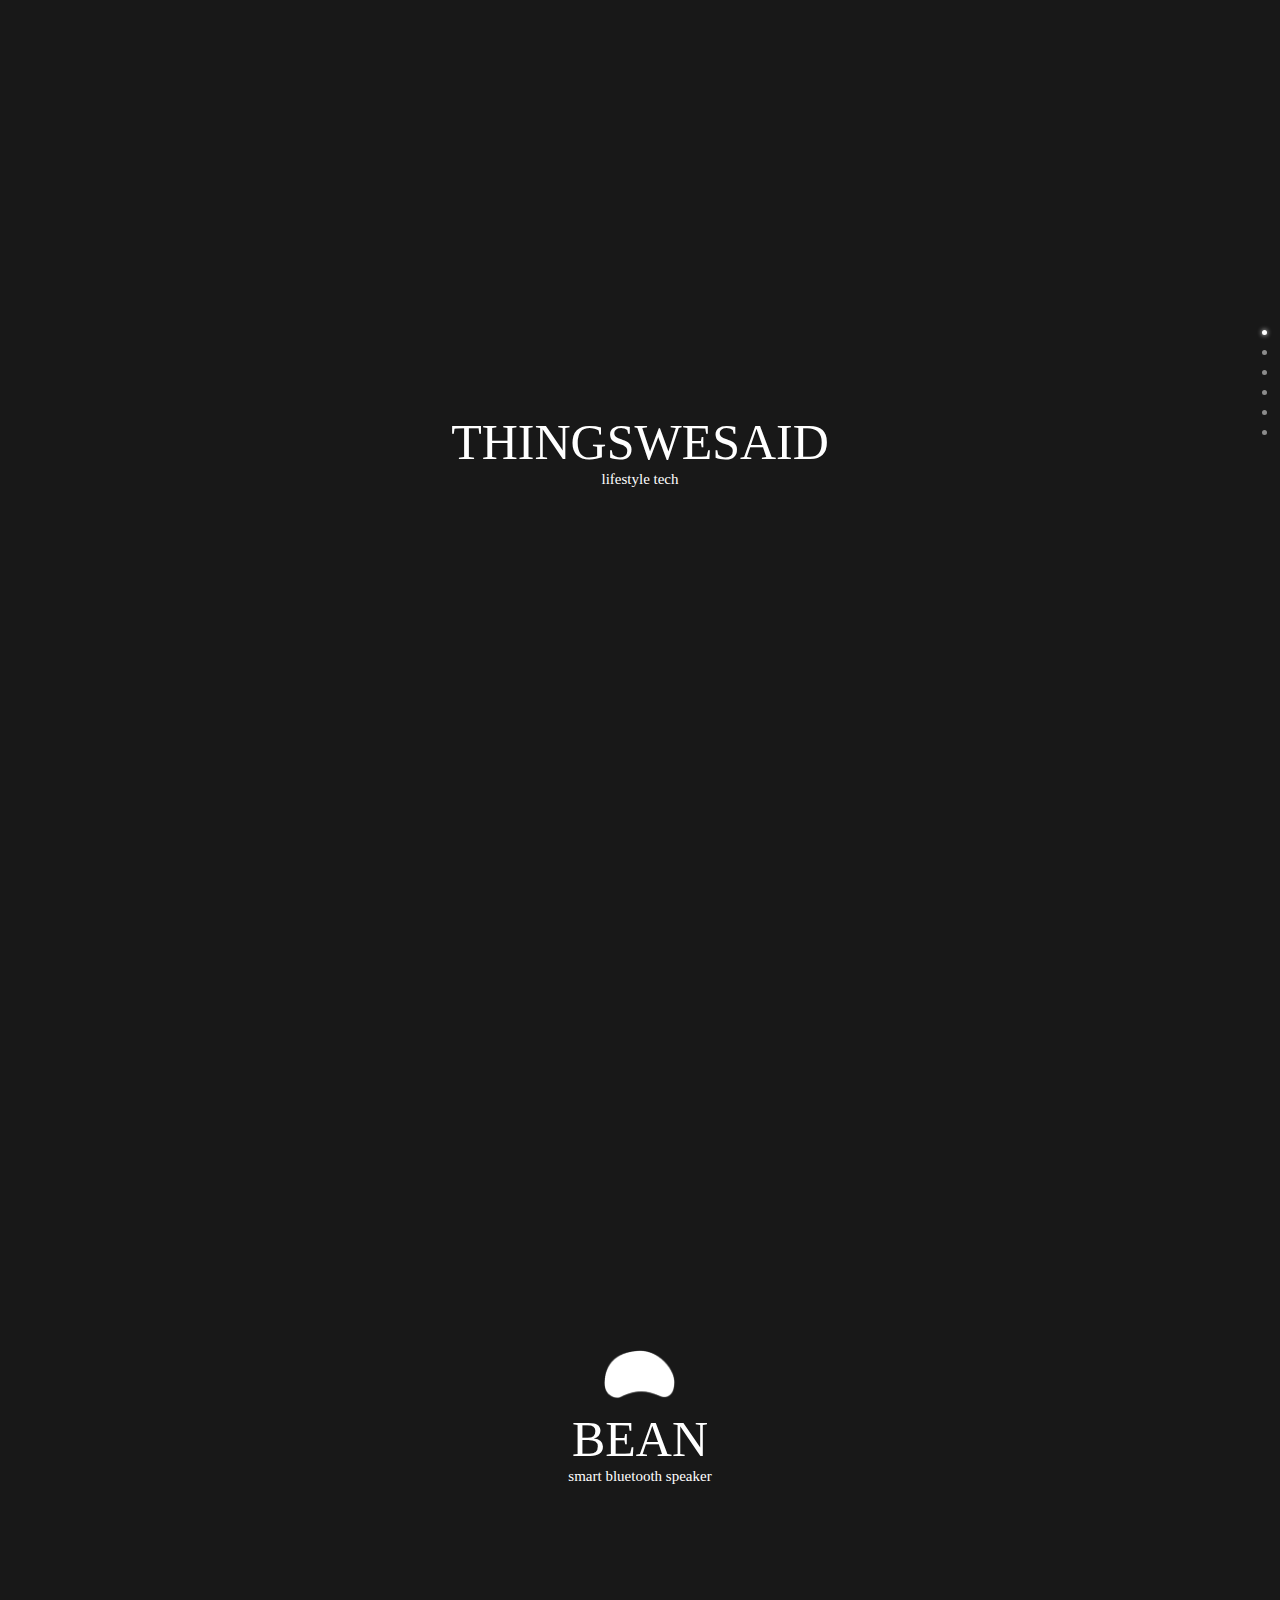
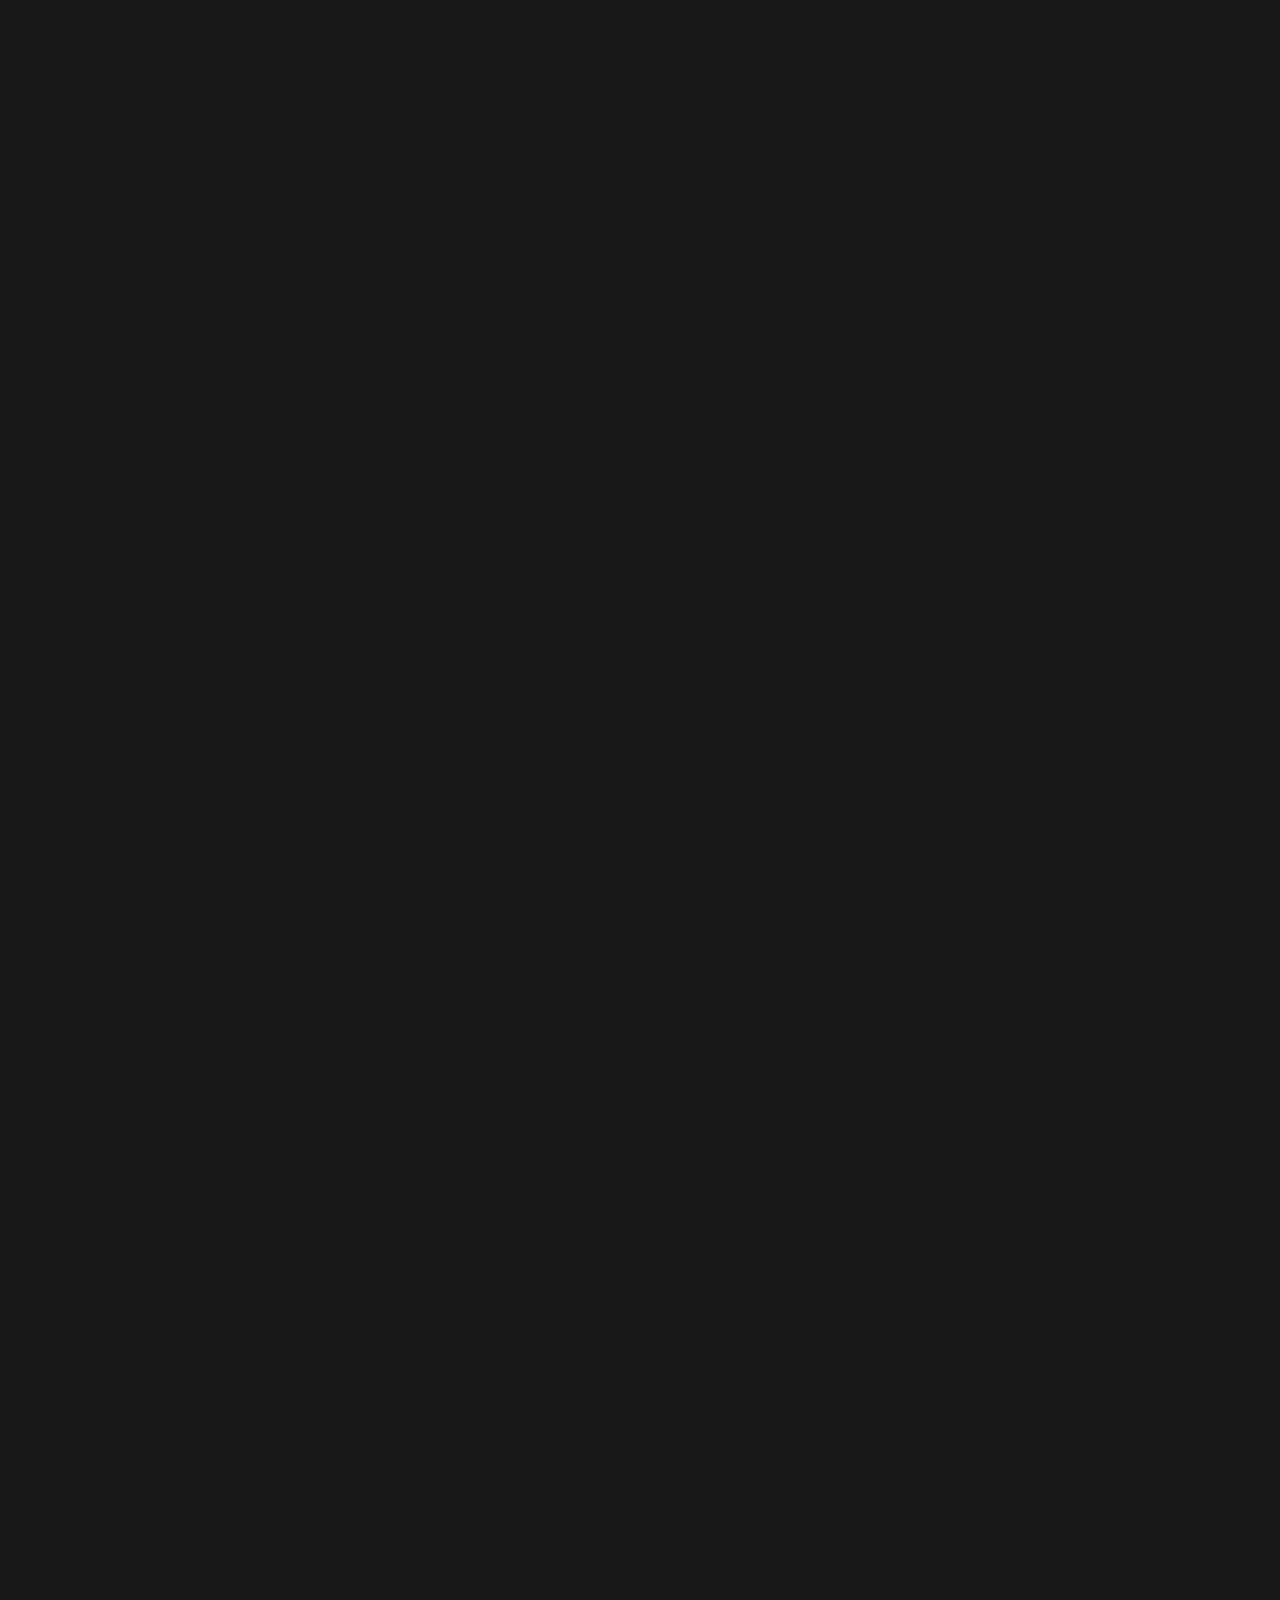
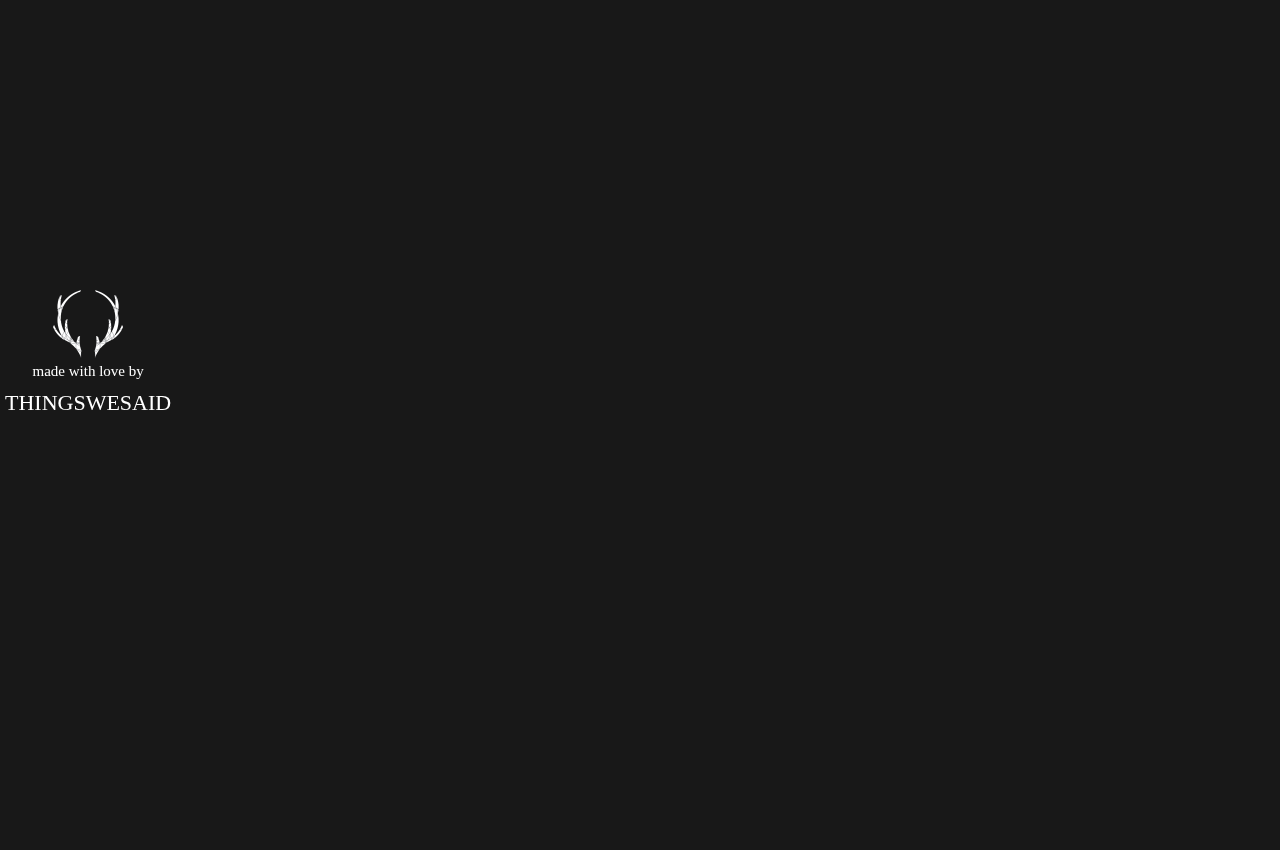
==== commit 4f9bab47: "[js] scroll top for every browser" ====
--- a/index.html
+++ b/index.html
@@ -40,14 +40,14 @@
         <p class="small-text">smart bluetooth speaker</p>
       </div>
       <div class="evo-pictures-container">
-        <!-- <div class="evo-pictures">
+        <div class="evo-pictures">
           <img src="./images/evo-pic-1.png" class="evo-pic-1">
           <p class="bean-components">
             <strong>BEAN</strong> will allow people to experience omnidirectional music, make phone calls or interact with Siri from anywhere in the house, hands-free.
             All without sacrificing sound quality and design.
           </p>
           <img src="./images/evo-pic-2.png" class="evo-pic evo-pic-2">
-        </div> -->
+        </div>
       </div>
       <div id="specs-section"></div>
       <div class="bean-specs">
--- a/css/main.css
+++ b/css/main.css
@@ -17,8 +17,7 @@
   padding: 0;
   max-width: 100%;
   overflow-x: hidden;
-  background: #505050;
-
+  background: #181818;
   position: relative;
 }
 
@@ -71,14 +70,36 @@
 }
 
 .tws-section-deer:after {
-	content: '';
-	display: inline-block;
-	width: 100%;
+  content: '';
+  display: inline-block;
+  width: 100%;
 }
 
 .tws-section-deer img {
   display: inline-block;
   width: auto;
+}
+
+.deer-profile {
+  height: 50vh;
+}
+
+.deer-right {
+  -webkit-transform: scaleX(-1);
+  transform: scaleX(-1);
+  -webkit-filter: FlipH;
+  filter: FlipH;
+}
+
+@media only screen and (max-width: 770px) {
+  .deer-profile {
+    width: 150px;
+  }
+
+  .deer-right {
+    top: auto;
+    bottom: 20%;
+  }
 }
 
 .arrow-down {
@@ -115,99 +136,54 @@
   animation:         intro .9s;
 }
 
-.lombok {
-  font-family: 'Lombok';
-  margin: 0;
-}
-
-.bean {
-  margin-bottom: 6px;
-}
-
-.deer-profile {
-  height: 50vh;
-}
-
-.deer-right {
-  -webkit-transform: scaleX(-1);
-  transform: scaleX(-1);
-  -webkit-filter: FlipH;
-  filter: FlipH;
-}
-
-@media only screen and (max-width: 770px) {
-  .deer-profile {
-    width: 150px;
-  }
-
-  .deer-right {
-    top: auto;
-    bottom: 20%;
-  }
-}
-
-.main-title p {
-  margin: 0;
-  font-size: 50px;
-}
-
-.evo-side {
-  background-image: url(../images/evo-side.png);
-  background-position: right;
-  background-size: contain;
-  background-repeat: no-repeat;
-  position: fixed;
-  /*z-index: 99;*/
-  top: 0;
-  margin-right: -50px;
-  width: 100%;
-  height: 100%;
-  opacity: 0;
-}
-
-@media only screen and (max-width: 770px) {
-  .evo-side {
-    margin-right: -110px;
-  }
-}
-
-.sticky-bean {
-  position: fixed;
-  top: 0px;
-  width: 100%;
-  /*z-index: 99;*/
-}
-
 #bean-section {
-  display: table;
-  width: 100%;
+  width: 100%;
+  height: 350vh;
   position: relative;
   overflow: hidden;
   font-size: 50px;
   text-align: center;
+  background: #181818;
+}
+
+.evo-side {
+  background: url(../images/evo-side.png) no-repeat right;
+  background-size: contain;
+  position: fixed;
+  top: 0;
+  right: 0;
+  width: 50%;
+  height: 100%;
+  opacity: 0;
 }
 
 .bean-title {
   width: 100%;
-  /*display: table-cell;*/
-  display: inline-block;
-  /*vertical-align: middle;*/
   height: 50vh;
+  margin-top: 50vh;
+}
+
+.bean-title * {
+  margin: 0;
 }
 
 .bean-logo {
-  background-image: url(../images/bean.png);
+  background: url(../images/bean.png) no-repeat center;
+  background-size: contain;
   width: 100%;
   height: 50px;
-  background-size: contain;
-  background-repeat: no-repeat;
-  background-position: center;
-  margin-bottom: 30px 0 10px;
-}
-
-.small-text {
-  font-size: 15px !important;
-  margin: 0;
+  margin: 30px 0 10px;
+}
+
+.lombok {
+  font-family: 'Lombok';
+}
+
+.sticky-bean {
+  position: fixed;
+  top: 0px;
+  width: 100%;
+  /*z-index: 99;*/
 }
 
 .evo-pictures-container {
@@ -457,6 +433,11 @@
   text-align: center;
 }
 
+.small-text {
+  font-size: 15px !important;
+  margin: 0;
+}
+
 /* animations */
 
 .fadein {
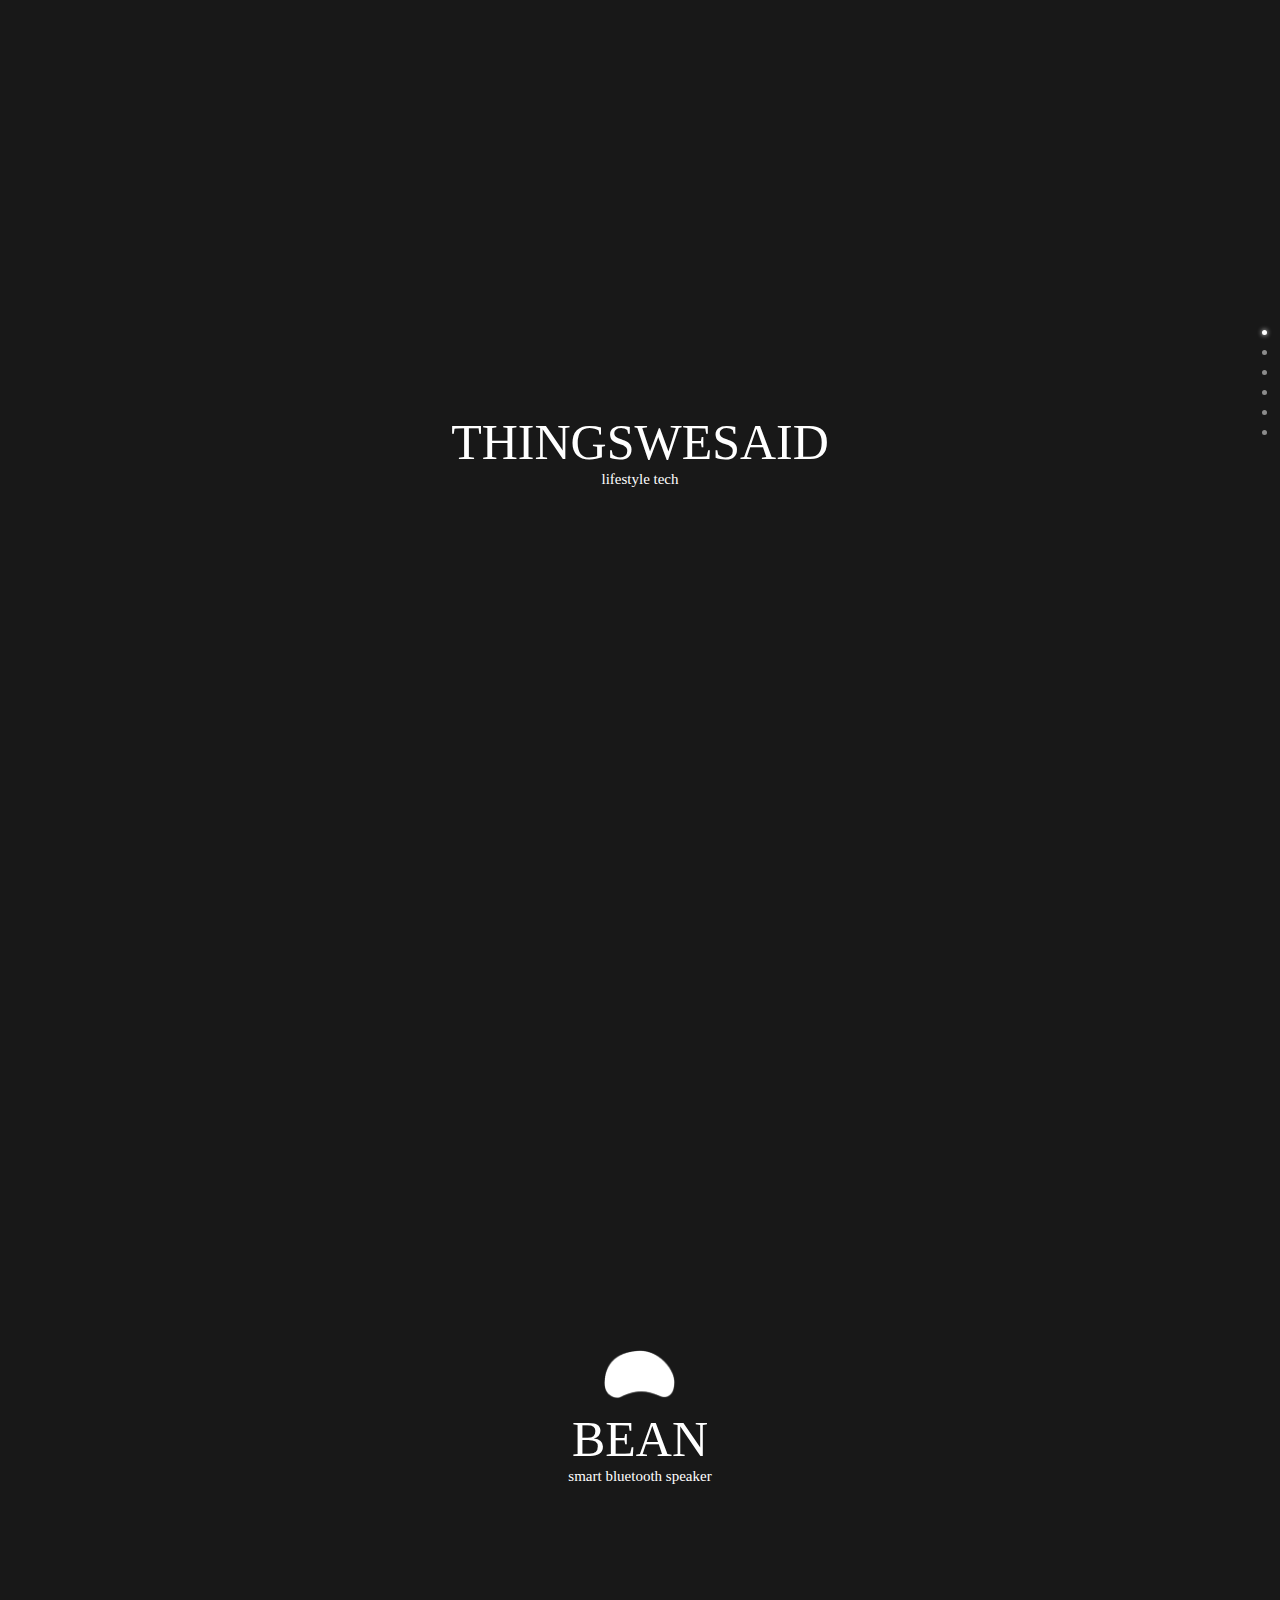
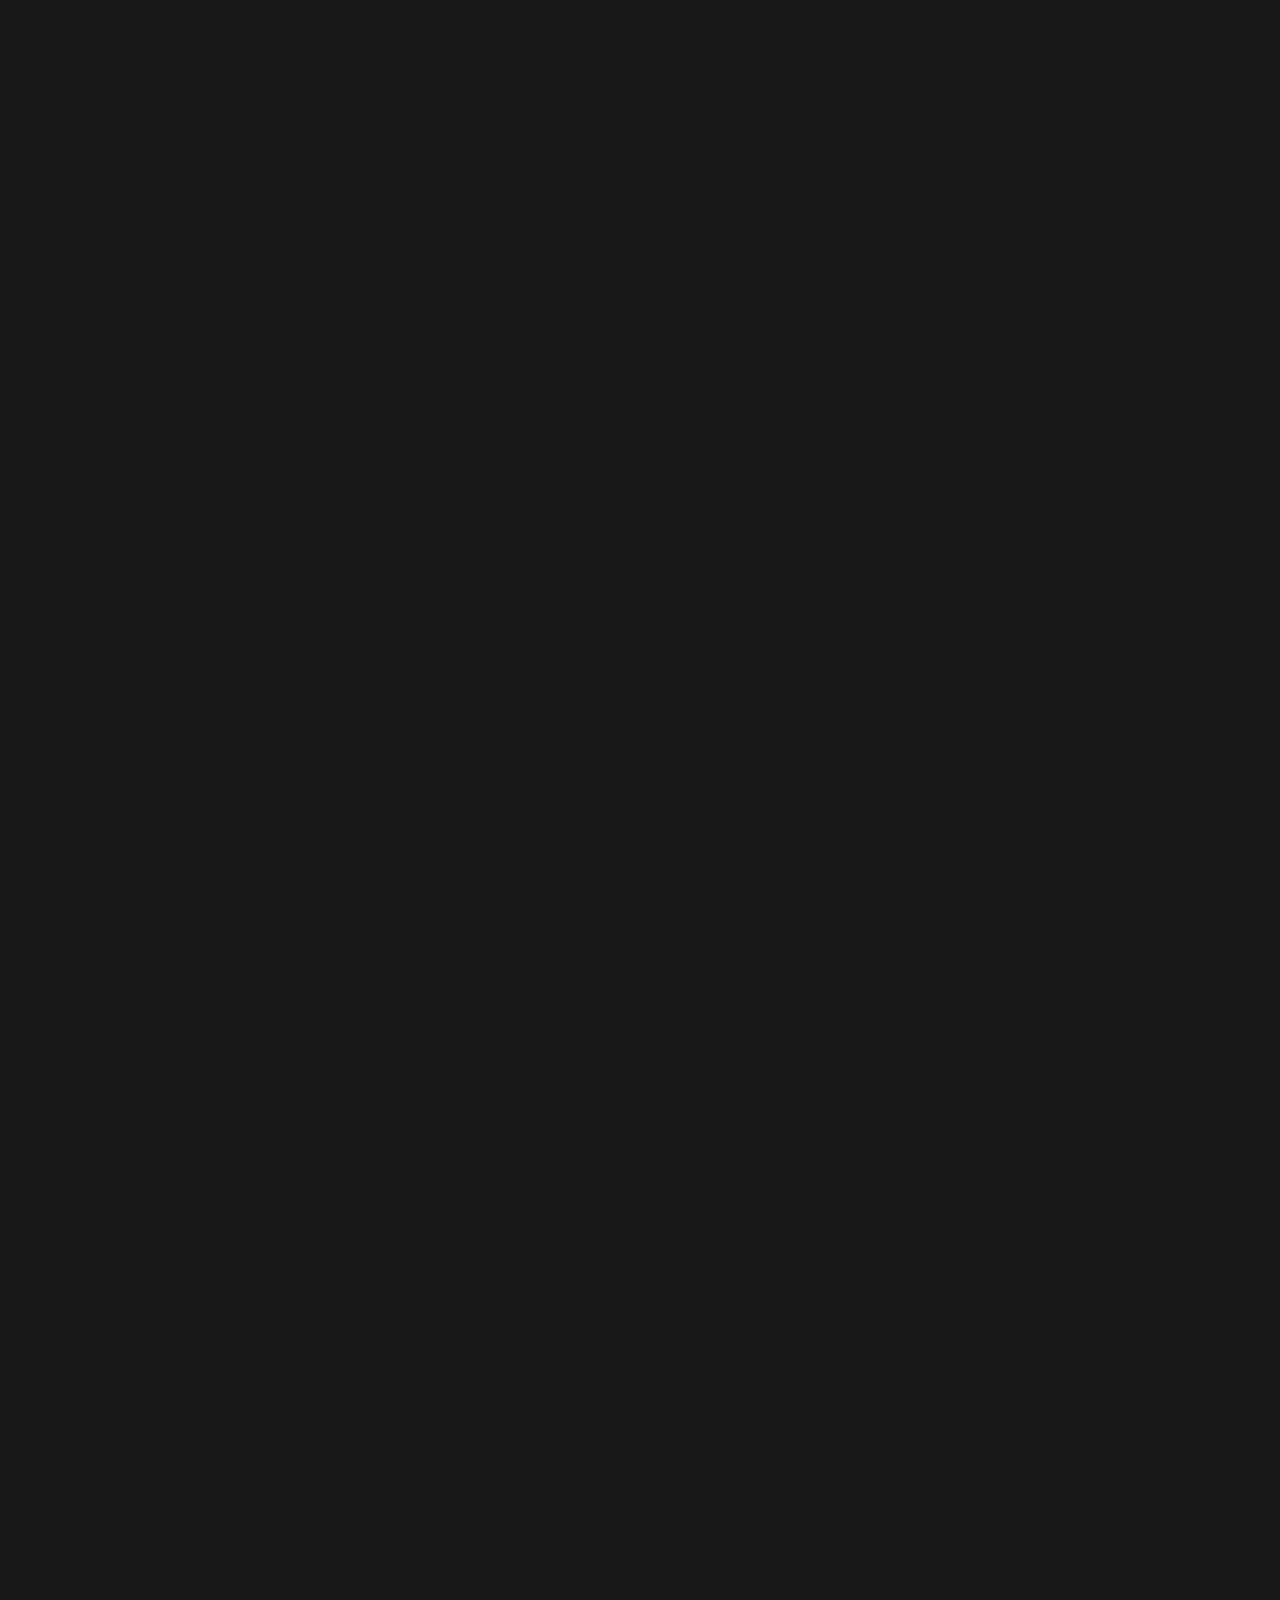
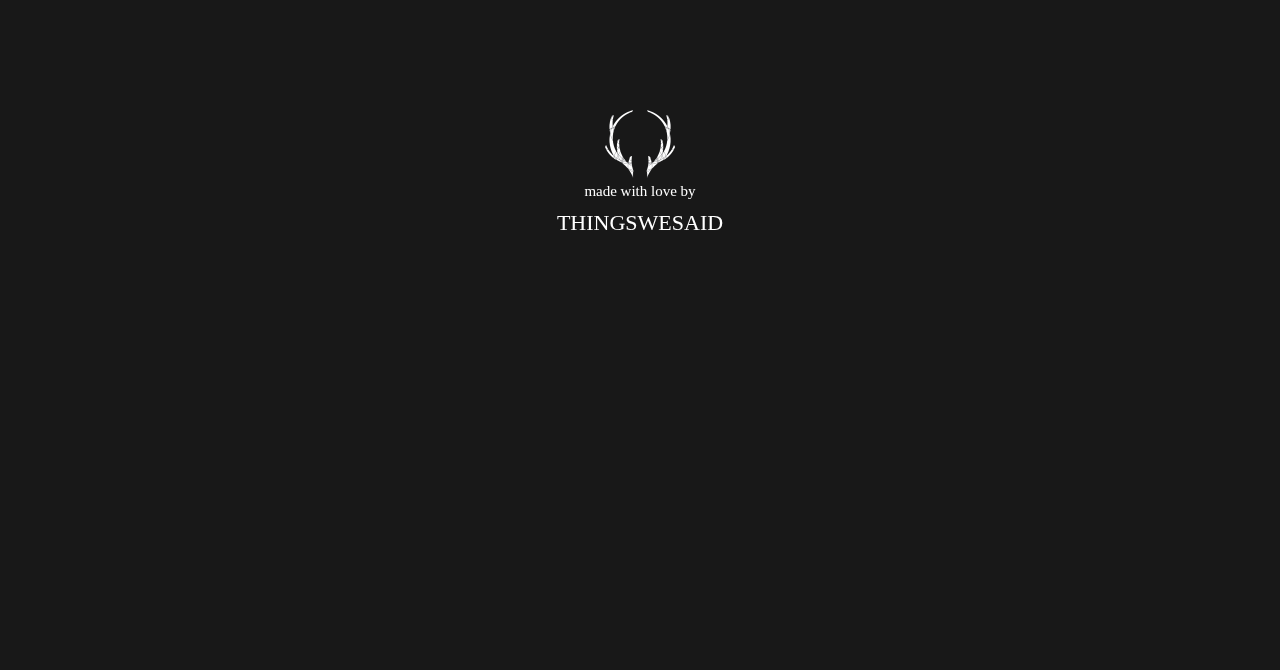
==== commit d7a51778: "[evo-pictures] refactor" ====
--- a/index.html
+++ b/index.html
@@ -51,51 +51,51 @@
       </div>
       <div id="specs-section"></div>
       <div class="bean-specs">
-      <img src="./images/evo-sylo.png" class="sylo">
-      <div class="specs">
-      <p class="title-item">DIMENSIONS<p>
-      <p class="item">•	8 inch diameter - 14 inches high</p>
-      <p class="title-item">DRIVERS<p>
-      <p class="item">•	2 Tweeter drivers - 1.5 inches wide (each)</p>
-      <p class="item">•	1 Midrange driver - 6 inches wide</p>
-      <p class="item">•	1 Subwoofer driver - 4 inches wide</p>
-      <p class="item">•	1 Passive radiator - 6 inches wide</p>
-      <p class="title-item">PCB<p>
-      <p class="item">•	Amp board with:</p>
-      <p class="item-indent">• 1 channel only (mono) - 35W minimum</p>
-      <p class="item-indent">• Bluetooth 4.0 or greater</p>
-      <p class="item-indent">• microphone integrated</p>
-      <p class="item-indent">• optical input</p>
-      <p class="item">•	3 way passive crossover</p>
-      <p class="item">•	LED (to apply behind logo)</p>
-      <p class="item">•	Battery</p>
-      <p class="item">•	Power adapter board</p>
-    </div>
-  </p>
-</div>
-<div id="email-section">
-  <div class="email-section-content">
-    <p><strong>BEAN can soon be yours!</strong></p>
-    <p class="small-text">subscribe to be notified of the kicstarter launch</p>
-    <div class="email-input">
-      <input type="email" placeholder="email">
-      <span class="checkmark">
-        <div class="checkmark_circle"></div>
-        <div class="checkmark_stem"></div>
-        <div class="checkmark_kick"></div>
-      </span>
-    </div>
-    <a href="#">
-      <p class="link small-text">download the specs</p>
-    </a>
-  </div>
-</div>
-<div id="credits-section">
-  <img src="./images/antlers.png">
-  <p class="small-text">made with love by</p>
-  <p>THINGSWESAID</p>
-</div>
-</div>
-<script type="text/javascript" src="./js/main.js"></script>
-</body>
-</html>
+        <img src="./images/evo-sylo.png" class="sylo">
+        <div class="specs">
+          <p class="title-item">DIMENSIONS<p>
+            <p class="item">•	8 inch diameter - 14 inches high</p>
+            <p class="title-item">DRIVERS<p>
+              <p class="item">•	2 Tweeter drivers - 1.5 inches wide (each)</p>
+              <p class="item">•	1 Midrange driver - 6 inches wide</p>
+              <p class="item">•	1 Subwoofer driver - 4 inches wide</p>
+              <p class="item">•	1 Passive radiator - 6 inches wide</p>
+              <p class="title-item">PCB<p>
+                <p class="item">•	Amp board with:</p>
+                <p class="item-indent">• 1 channel only (mono) - 35W minimum</p>
+                <p class="item-indent">• Bluetooth 4.0 or greater</p>
+                <p class="item-indent">• microphone integrated</p>
+                <p class="item-indent">• optical input</p>
+                <p class="item">•	3 way passive crossover</p>
+                <p class="item">•	LED (to apply behind logo)</p>
+                <p class="item">•	Battery</p>
+                <p class="item">•	Power adapter board</p>
+              </div>
+            </p>
+          </div>
+          <div id="email-section">
+            <div class="email-section-content">
+              <p><strong>BEAN can soon be yours!</strong></p>
+              <p class="small-text">subscribe to be notified of the kicstarter launch</p>
+              <div class="email-input">
+                <input type="email" placeholder="email">
+                <span class="checkmark">
+                  <div class="checkmark_circle"></div>
+                  <div class="checkmark_stem"></div>
+                  <div class="checkmark_kick"></div>
+                </span>
+              </div>
+              <a href="#">
+                <p class="link small-text">download the specs</p>
+              </a>
+            </div>
+          </div>
+          <div id="credits-section">
+            <img src="./images/antlers.png">
+            <p class="small-text">made with love by</p>
+            <p>THINGSWESAID</p>
+          </div>
+        </div>
+        <script type="text/javascript" src="./js/main.js"></script>
+      </body>
+      </html>
--- a/css/main.css
+++ b/css/main.css
@@ -138,7 +138,7 @@
 
 #bean-section {
   width: 100%;
-  height: 350vh;
+  height: 330vh;
   position: relative;
   overflow: hidden;
   font-size: 50px;
@@ -175,58 +175,34 @@
   margin: 30px 0 10px;
 }
 
-.lombok {
-  font-family: 'Lombok';
-}
-
 .sticky-bean {
   position: fixed;
   top: 0px;
   width: 100%;
-  /*z-index: 99;*/
 }
 
 .evo-pictures-container {
   width: 100%;
   display: table-cell;
   vertical-align: middle;
+  position: fixed;
+  bottom: 0;
 }
 
 .evo-pictures {
-  position: fixed;
-  bottom: 0;
   width: 90%;
   max-width: 1350px;
-  /*z-index: 99;*/
   margin: 0 auto;
-  /*display: -webkit-box;
-  display: -ms-flexbox;
+  padding: 0;
+  text-align: justify;
   display: flex;
-  -webkit-box-pack: justify;
-  -ms-flex-pack: justify;
-  justify-content: space-between;*/
-
-  /*background: lightblue;*/
-
-  display: inline-block;
-  text-align: justify;
-}
-
-.evo-pictures:after {
-  content: '';
-  display: inline-block;
-  width: 100%;
-}
-
-.evo-pictures p {
-  display: inline-block;
+  justify-content: space-around;
 }
 
 .evo-pic-1, .evo-pic-2 {
   opacity: 0;
   height: 50vh;
   padding: 10px;
-  display: inline-block;
 }
 
 .bean-components {
@@ -239,17 +215,29 @@
   margin: auto 0;
 }
 
+#specs-section {
+  position: absolute;
+}
+
 .bean-specs {
-  /*z-index: 99;*/
-  position: fixed;
+  position: fixed;
+}
+
+.sylo {
+  position: fixed;
+  bottom: 0;
+  left: 20px;
+  opacity: 0;
+  height: 60vh;
+  max-height: 480px;
 }
 
 .specs {
   position: fixed;
   right: 0;
-  bottom: 100px;
+  bottom: 9%;
   font-size: 18px;
-  width: 500px;
+  width: 35%;
   opacity: 0;
 }
 
@@ -269,44 +257,18 @@
   margin: 6px 0 0 30px;
 }
 
-.sylo {
-  position: fixed;
-  bottom: 0;
-  left: 20px;
-  opacity: 0;
-  height: 60vh;
-  max-height: 480px;
-}
-
-
-
-#specs-section {
-  position: absolute;
-}
 
 #email-section {
   position: absolute;
-  width: 100%;
-  display: -webkit-box;
-  display: -ms-flexbox;
-  display: flex;
-  -ms-flex-pack: distribute;
-  justify-content: space-around;
-  -webkit-box-orient: vertical;
-  -webkit-box-direction: normal;
-  -ms-flex-direction: column;
-  flex-direction: column;
-  -webkit-box-align: center;
-  -ms-flex-align: center;
-  align-items: center;
-  padding-top: 100px;
-  /*z-index: 99;*/
 }
 
 .email-section-content {
   position: fixed;
   bottom: 40vh;
-  opacity: 0;
+  left: 0;
+  opacity: 0;
+  margin: 0 auto;
+  width: 100%;
 }
 
 #email-section p {
@@ -321,7 +283,6 @@
   border: none;
   padding: 5px;
   margin: 20px;
-  /*z-index: 99;*/
   color: black;
   font-size: 20px;
   font-weight: lighter;
@@ -332,19 +293,11 @@
   position: absolute;
   bottom: 350px;
   font-size: 22px;
-  display: -webkit-box;
-  display: -ms-flexbox;
   display: flex;
-  -webkit-box-pack: center;
-  -ms-flex-pack: center;
+  flex-direction: column;
   justify-content: center;
-  -webkit-box-align: center;
-  -ms-flex-align: center;
   align-items: center;
-  -webkit-box-orient: vertical;
-  -webkit-box-direction: normal;
-  -ms-flex-direction: column;
-  flex-direction: column;
+  width: 100%;
 }
 
 #credits-section img {
@@ -438,6 +391,10 @@
   margin: 0;
 }
 
+.lombok {
+  font-family: 'Lombok';
+}
+
 /* animations */
 
 .fadein {
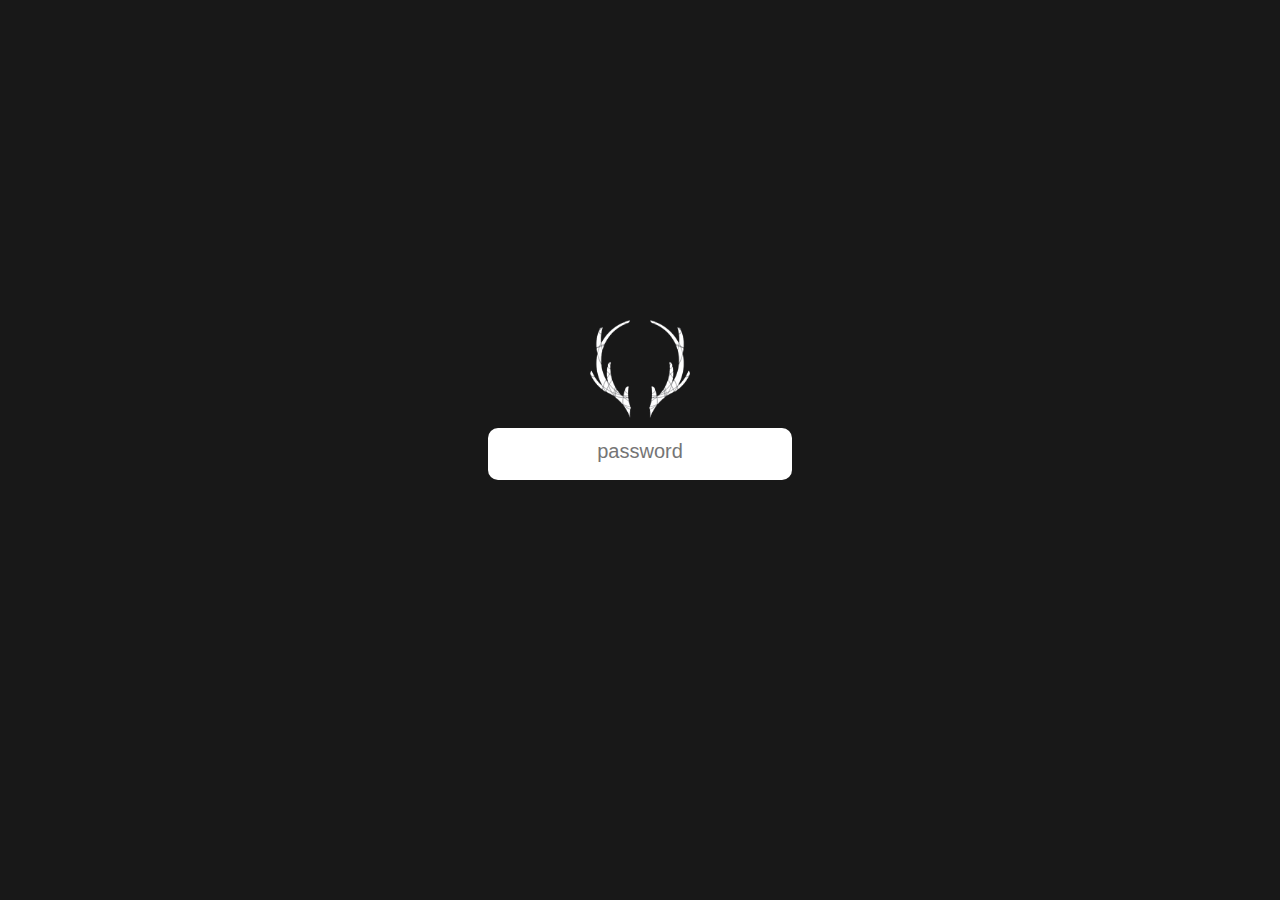
==== commit 271d711e: "[pswSection] add temporary psw section" ====
--- a/index.html
+++ b/index.html
@@ -9,8 +9,12 @@
   <title>thingswesaid</title>
 </head>
 <body>
+  <div id="password">
+    <img src="./images/antlers.png">
+    <input type="password" placeholder="password">
+  </div>
+  
   <div class="main">
-
     <div id="navigator">
       <div id="thingswesaid"></div>
       <div id="bean"></div>
--- a/css/main.css
+++ b/css/main.css
@@ -28,6 +28,33 @@
 
 .main {
   position: relative;
+}
+
+#password {
+  position: fixed;
+  width: 100vw;
+  height: 100vh;
+  background: #181818;
+  z-index: 999;
+  overflow: hidden;
+  display: flex;
+  justify-content: center;
+  flex-direction: column;
+  align-items: center;
+}
+
+#password img {
+  width: 100px;
+  margin: -100px 10px 10px;
+}
+
+#password input {
+  width: 300px;
+  height: 50px;
+  border-radius: 10px;
+  border: none;
+  color: black;
+  text-align: center;
 }
 
 #navigator {
@@ -260,6 +287,7 @@
 
 #email-section {
   position: absolute;
+  z-index: 99;
 }
 
 .email-section-content {
@@ -308,6 +336,10 @@
   margin: 5px;
 }
 
+a {
+  text-decoration: none;
+}
+
 .link {
   text-decoration: underline;
   color: #3D74DA;
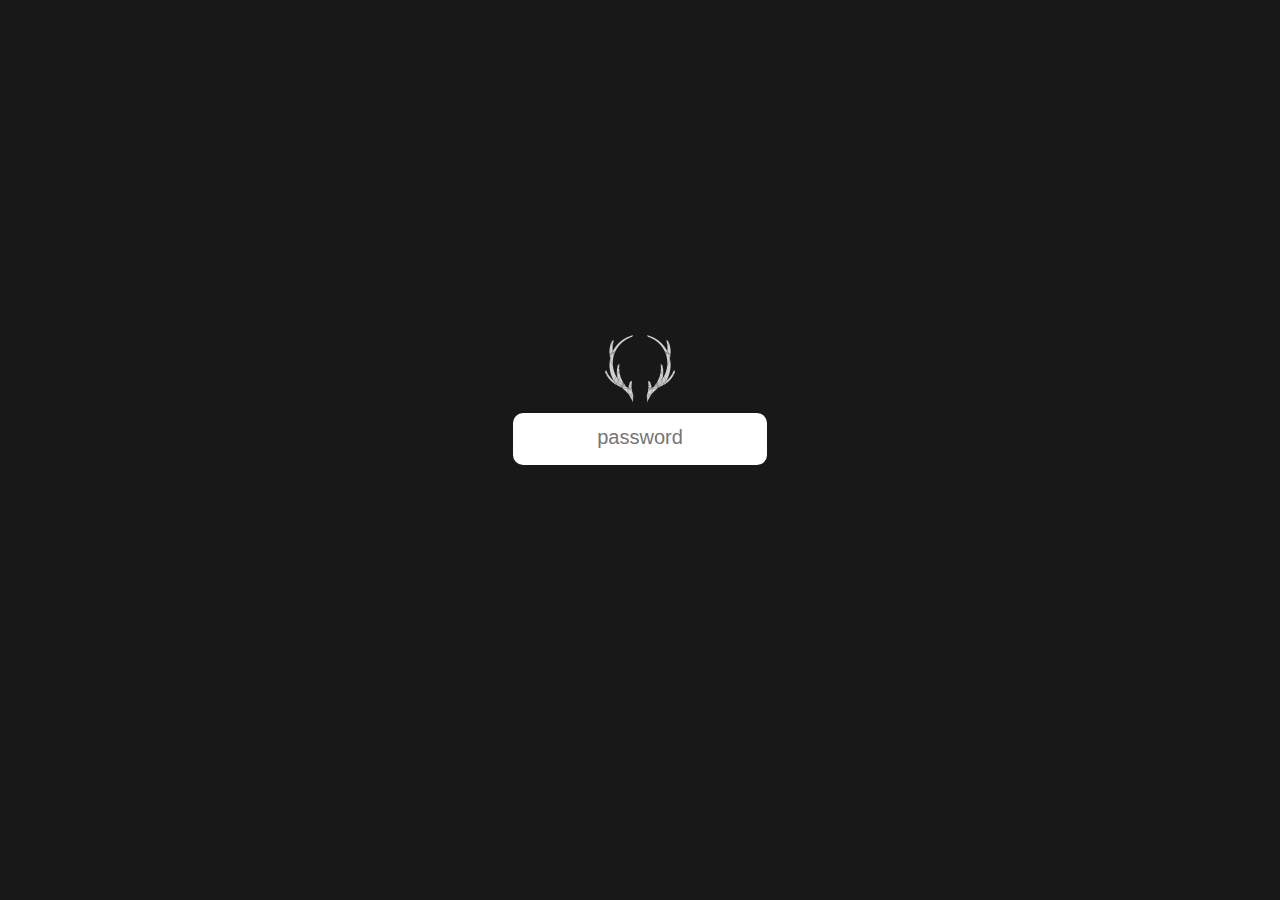
==== commit 69cc2cfb: "[copy] change bean slogan;" ====
--- a/index.html
+++ b/index.html
@@ -13,7 +13,7 @@
     <img src="./images/antlers.png">
     <input type="password" placeholder="password">
   </div>
-  
+
   <div class="main">
     <div id="navigator">
       <div id="thingswesaid"></div>
@@ -41,7 +41,7 @@
       <div class="bean-title">
         <div class="bean-logo"></div>
         <p class="lombok bean">BEAN</p>
-        <p class="small-text">smart bluetooth speaker</p>
+        <p class="small-text">made for sound</p>
       </div>
       <div class="evo-pictures-container">
         <div class="evo-pictures">
--- a/css/main.css
+++ b/css/main.css
@@ -44,12 +44,13 @@
 }
 
 #password img {
-  width: 100px;
+  width: 70px;
   margin: -100px 10px 10px;
+  opacity: .8;
 }
 
 #password input {
-  width: 300px;
+  width: 250px;
   height: 50px;
   border-radius: 10px;
   border: none;
